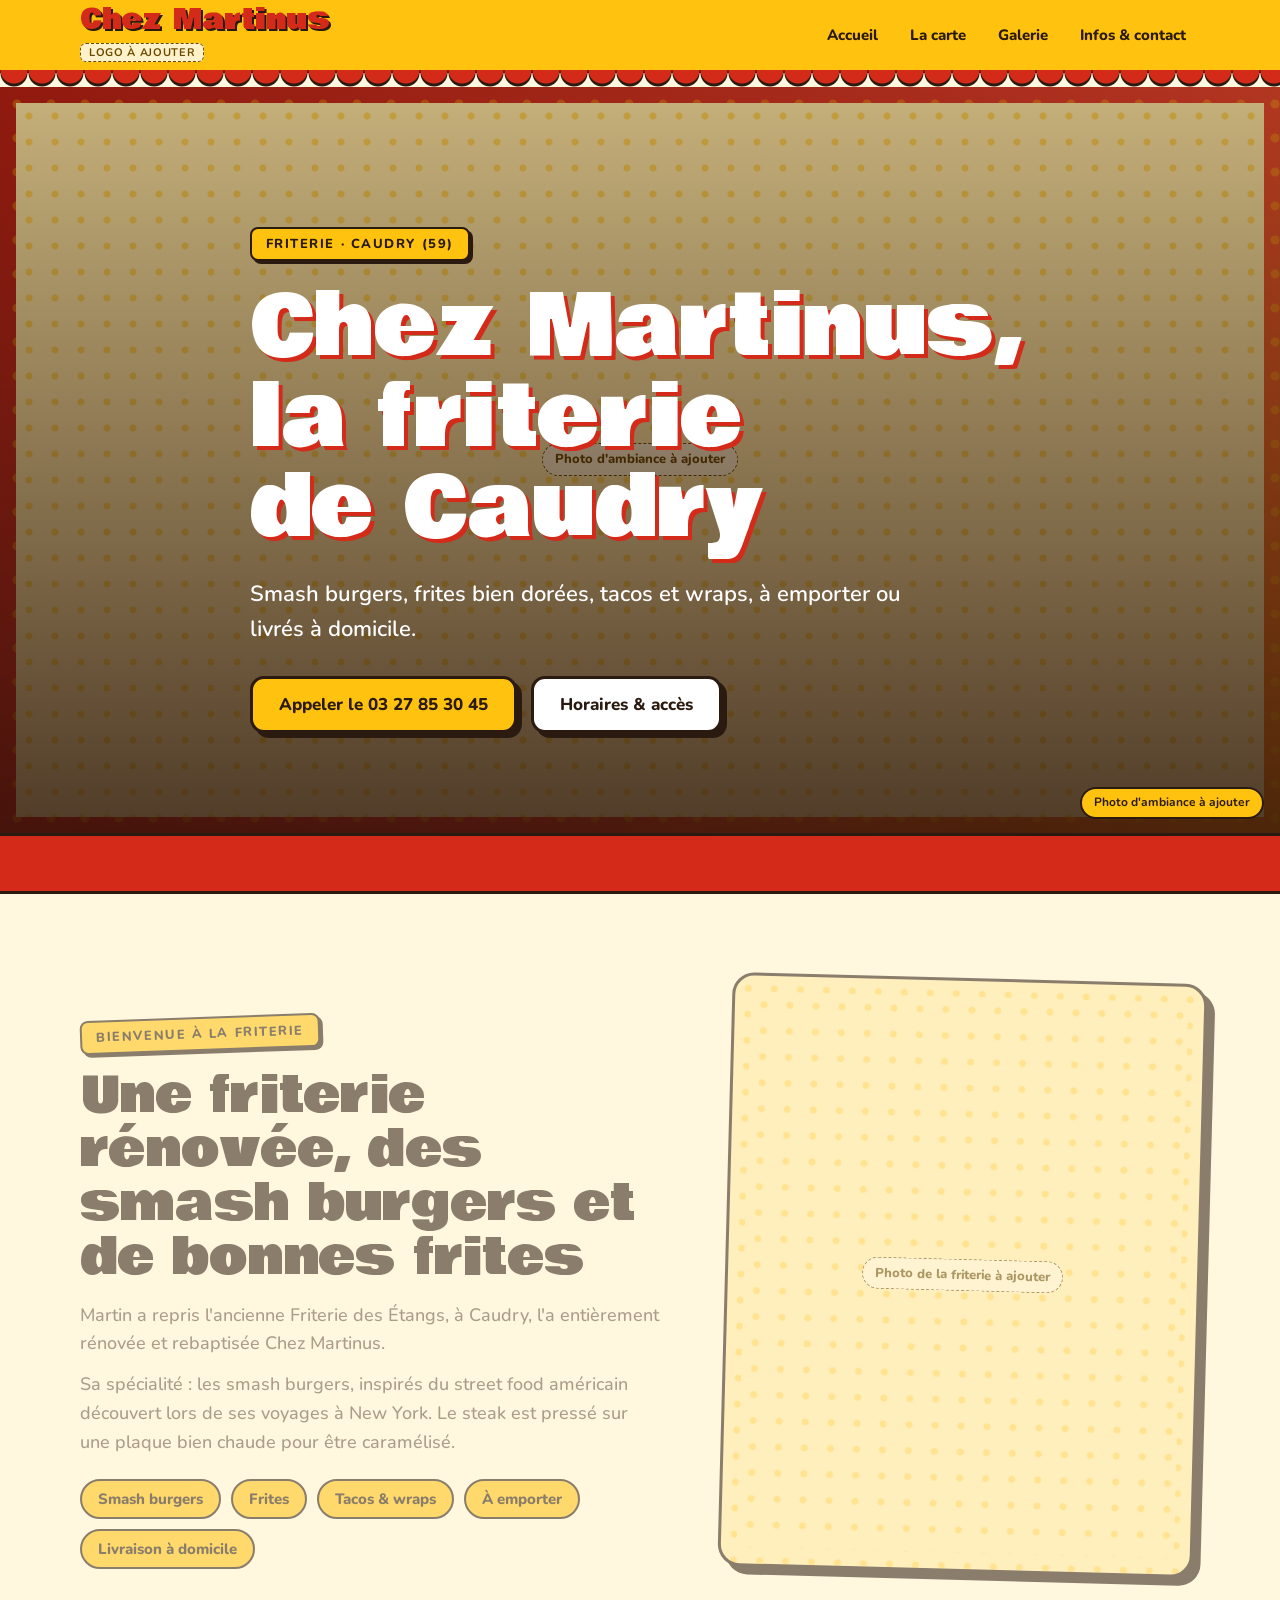
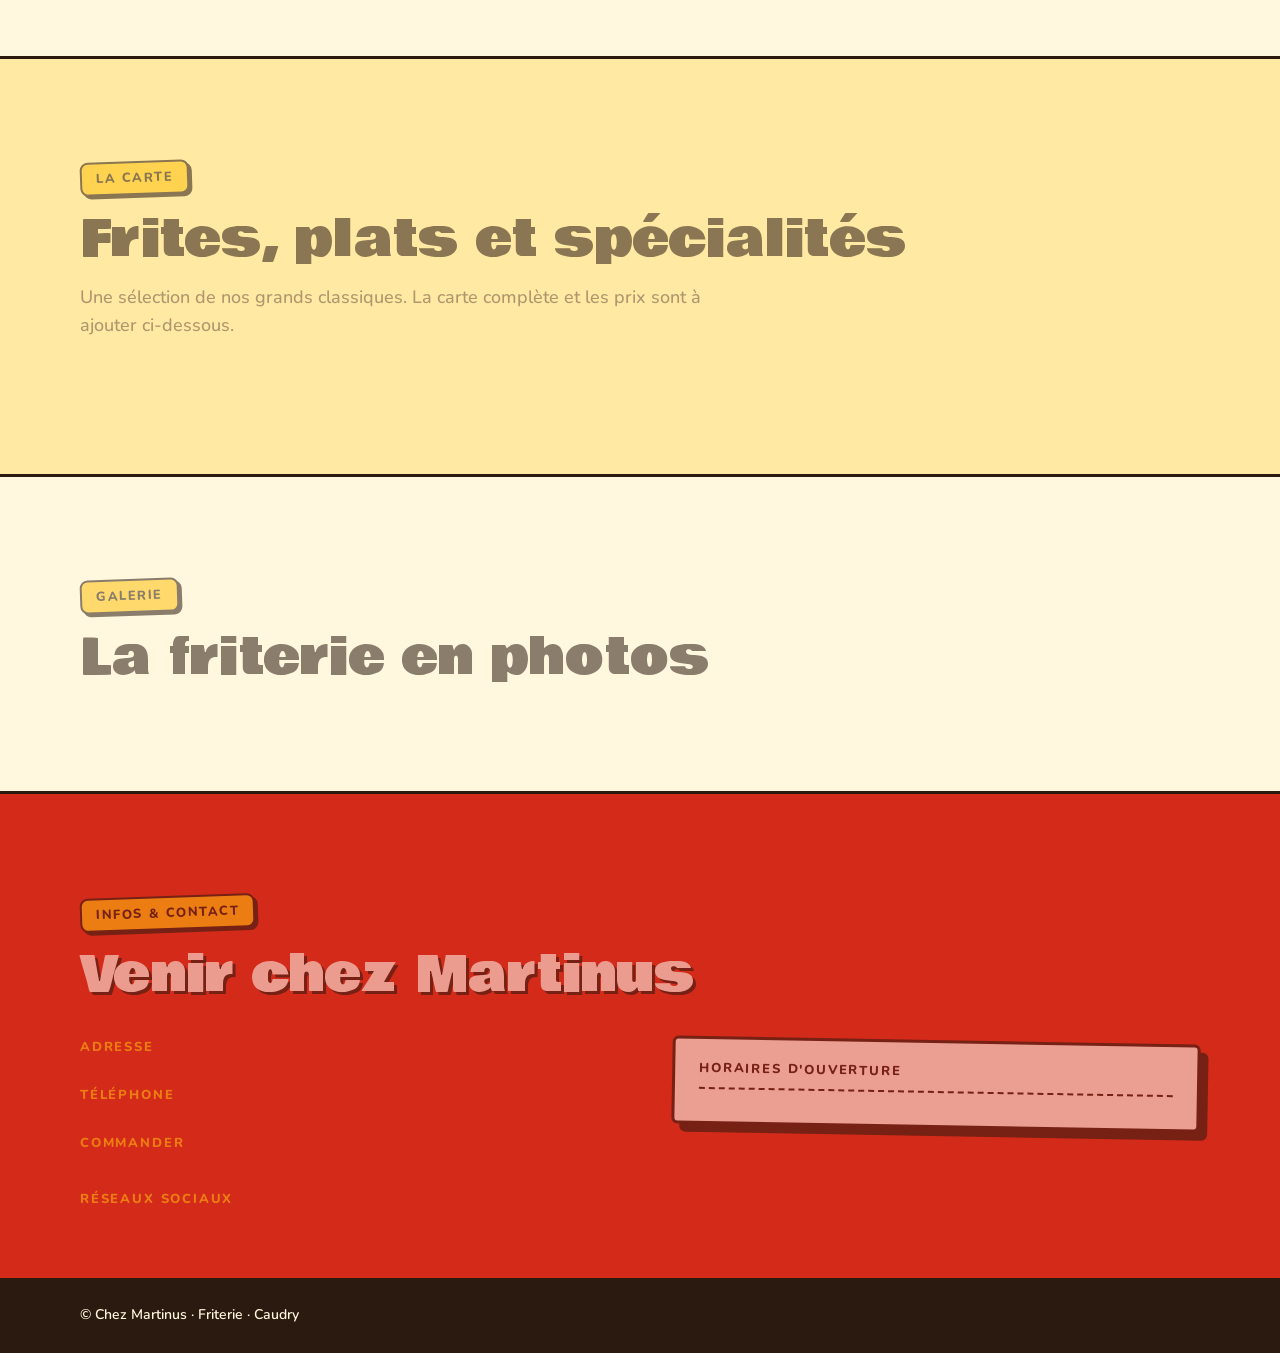
==== index.html @ f8d1c0dd "Première version du site Chez Martinus Co-Authored-By: Claude Sonnet 5.5 <noreply@anthropic.com> Cla" ====
<!doctype html>
<html lang="fr">
<head>
<meta charset="utf-8">
<meta name="viewport" content="width=device-width, initial-scale=1, viewport-fit=cover">
<meta name="description" content="Chez Martinus, friterie à Caudry : smash burgers, frites, tacos et wraps. Horaires, adresse et contact.">
<title>Chez Martinus Caudry</title>
<link rel="stylesheet" href="https://fonts.googleapis.com/css2?family=Nunito:wght@500;600;700;800&family=Bowlby+One&display=swap">
<style>
/* Mise en page : bandeau jaune avec auvent rayé, accueil en grand format, bandes colorées alternées, style enseigne de friterie. */
:root {
  --bg: #fff7de;
  --bg-2: #ffe9a3;
  --card: #ffffff;
  --fg: #2b1a10;
  --muted: #6a5543;
  --line: #2b1a10;
  --brand: #d42a1a;      /* rouge : à remplacer par la couleur du logo */
  --brand-fg: #fffaf0;
  --accent: #ffc20e;     /* jaune : à remplacer par la couleur du logo */
  --accent-fg: #2b1a10;
  --todo-bg: #fff1c9;
  --todo-fg: #6a4a00;
  --hard: 5px 5px 0 var(--fg);
  --hard-lg: 8px 8px 0 var(--fg);
  --display: "Bowlby One", "Arial Black", Impact, sans-serif;
  --body: "Nunito", system-ui, -apple-system, "Segoe UI", sans-serif;
}
@media (prefers-color-scheme: dark) {
  :root:not([data-theme="light"]) {
    --bg: #1f1410; --bg-2: #2e1e15; --card: #2c1d15; --fg: #fff3d6; --muted: #cdb79a; --line: #fff3d6;
    --brand: #ff5a45; --brand-fg: #2a0d08; --accent: #ffc20e; --accent-fg: #2b1a10;
    --todo-bg: #4a3a0f; --todo-fg: #ffe4a3; --hard: 5px 5px 0 #000; --hard-lg: 8px 8px 0 #000;
    color-scheme: dark;
  }
}
:root[data-theme="dark"] {
  --bg: #1f1410; --bg-2: #2e1e15; --card: #2c1d15; --fg: #fff3d6; --muted: #cdb79a; --line: #fff3d6;
  --brand: #ff5a45; --brand-fg: #2a0d08; --accent: #ffc20e; --accent-fg: #2b1a10;
  --todo-bg: #4a3a0f; --todo-fg: #ffe4a3; --hard: 5px 5px 0 #000; --hard-lg: 8px 8px 0 #000;
  color-scheme: dark;
}

* { box-sizing: border-box; }
html { scroll-behavior: smooth; scroll-padding-top: 96px; }
body {
  margin: 0; background: var(--bg); color: var(--fg);
  font: 500 17px/1.6 var(--body);
  padding-left: max(16px, env(safe-area-inset-left, 0px));
  padding-right: max(16px, env(safe-area-inset-right, 0px));
  -webkit-font-smoothing: antialiased;
}
body::before { content: ""; position: fixed; inset: 0 0 auto; height: env(safe-area-inset-top, 0px); z-index: 60; background: var(--accent); }
img { max-width: 100%; display: block; }
a { color: inherit; }
h1, h2, h3 { font-family: var(--display); font-weight: 400; line-height: 1.08; margin: 0; text-wrap: balance; letter-spacing: .005em; }
p { margin: 0; }
:focus-visible { outline: 3px solid var(--brand); outline-offset: 3px; border-radius: 6px; }

.wrap { width: min(1120px, 100%); margin-inline: auto; }
.band { margin-inline: calc(50% - 50vw); padding-inline: max(16px, calc(50vw - 560px)); }
section { padding-block: 84px; }
.eyebrow { display: inline-block; font: 800 13px var(--body); letter-spacing: .12em; text-transform: uppercase; background: var(--accent); color: var(--accent-fg); padding: 6px 14px; border: 2.5px solid var(--line); border-radius: 8px; transform: rotate(-2deg); margin-bottom: 18px; box-shadow: 3px 3px 0 var(--line); }
h2 { font-size: clamp(30px, 5vw, 50px); }
.lead { color: var(--muted); max-width: 60ch; margin-top: 16px; font-size: 18px; }

/* À compléter : repère jaune visible partout où une info manque */
.todo { background: var(--todo-bg); color: var(--todo-fg); border-radius: 6px; padding: 1px 8px; font-weight: 700; font-size: .92em; border: 1.5px dashed currentColor; }

/* En-tête : bandeau jaune + auvent rayé */
header.top {
  position: sticky; top: env(safe-area-inset-top, 0px); z-index: 50;
  margin-inline: calc(50% - 50vw); padding-inline: max(16px, calc(50vw - 560px));
  background: var(--accent); color: var(--accent-fg);
  border-bottom: 3px solid var(--line);
}
header.top::after {
  content: ""; position: absolute; left: 0; right: 0; top: 100%; height: 14px; pointer-events: none;
  background:
    radial-gradient(circle at 14px 0, var(--brand) 13px, transparent 14px) 0 0 / 28px 14px repeat-x;
  filter: drop-shadow(0 3px 0 var(--line));
}
.bar { display: flex; align-items: center; justify-content: space-between; gap: 16px; height: 70px; }
.brand { display: flex; align-items: center; gap: 12px; text-decoration: none; min-width: 0; }
.brand img { height: 48px; width: auto; }
.brand .word { font-family: var(--display); font-size: 28px; color: var(--brand); text-shadow: 2px 2px 0 var(--line); line-height: 1; }
.brand .tag { font-size: 11px; font-weight: 700; letter-spacing: .06em; text-transform: uppercase; }
nav.main { display: flex; align-items: center; gap: 4px; }
nav.main a { text-decoration: none; padding: 8px 14px; border-radius: 10px; font-weight: 800; font-size: 15px; transition: background .2s, color .2s, transform .2s; }
nav.main a:hover { background: var(--line); color: var(--accent); transform: translateY(-1px); }
.burger { display: none; background: var(--card); border: 2.5px solid var(--line); border-radius: 12px; width: 46px; height: 46px; color: var(--fg); cursor: pointer; font-size: 20px; box-shadow: 3px 3px 0 var(--line); }
@media (max-width: 820px) {
  .burger { display: block; }
  nav.main { position: absolute; left: 0; right: 0; top: 70px; flex-direction: column; align-items: stretch; background: var(--accent); border-bottom: 3px solid var(--line); padding: 10px max(16px, env(safe-area-inset-left, 0px)) 16px; display: none; }
  nav.main.open { display: flex; }
  nav.main a { padding: 14px; font-size: 18px; }
}

/* Boutons */
.btn { display: inline-flex; align-items: center; justify-content: center; gap: 8px; border-radius: 14px; padding: 14px 26px; font: 800 17px var(--body); text-decoration: none; border: 3px solid var(--line); cursor: pointer; transition: transform .15s ease, box-shadow .15s ease, background .2s; box-shadow: var(--hard); }
.btn:hover { transform: translate(-2px, -2px); box-shadow: 7px 7px 0 var(--line); }
.btn:active { transform: translate(3px, 3px); box-shadow: 1px 1px 0 var(--line); }
.btn-solid { background: var(--brand); color: var(--brand-fg); }
.btn-line { background: var(--card); color: var(--fg); }
.btn[aria-disabled="true"] { opacity: .85; }

/* Accueil */
.hero { position: relative; padding: 0; color: #fff; overflow: hidden; border-bottom: 3px solid var(--line); margin-top: 14px; }
.hero .photo { position: absolute; inset: 0; }
.hero .photo img { width: 100%; height: 100%; object-fit: cover; }
.hero::after { content: ""; position: absolute; inset: 0; background: linear-gradient(180deg, rgba(30,10,5,.25), rgba(30,10,5,.78)); }
.hero .inner { position: relative; z-index: 2; padding-block: clamp(72px, 12vw, 140px) clamp(60px, 8vw, 100px); display: grid; gap: 22px; max-width: 780px; }
.hero h1 { font-size: clamp(42px, 8vw, 84px); text-shadow: 4px 4px 0 var(--brand); }
.hero p.sub { font-size: clamp(18px, 2.2vw, 22px); max-width: 52ch; color: #fff; font-weight: 600; }
.hero .cta { display: flex; flex-wrap: wrap; gap: 14px; margin-top: 6px; }
.hero .btn-solid { background: var(--accent); color: var(--accent-fg); }
.hero .btn-line { background: #fff; color: #2b1a10; }
.hero .eyebrow { margin-bottom: 0; justify-self: start; }
.hero .slot-note { position: absolute; z-index: 3; right: 16px; bottom: 14px; font-size: 12px; font-weight: 700; background: var(--accent); color: var(--accent-fg); border: 2px solid #2b1a10; padding: 4px 12px; border-radius: 999px; }
.ph { background:
  radial-gradient(circle, color-mix(in srgb, var(--accent) 55%, transparent) 3px, transparent 4px) 0 0 / 26px 26px,
  var(--bg-2);
  display: grid; place-items: center; text-align: center; color: var(--muted); font-size: 14px; padding: 16px; }
.hero .photo.ph { background:
  radial-gradient(circle, rgba(255,194,14,.35) 4px, transparent 5px) 0 0 / 34px 34px,
  linear-gradient(135deg, #b81f12, #e2402a 60%, #f08a1a); color: rgba(255,255,255,.8); }
.ph span { background: var(--todo-bg); color: var(--todo-fg); padding: 5px 12px; border-radius: 999px; font-weight: 800; font-size: 13px; border: 1.5px dashed currentColor; }

/* Bandeau défilant */
.ticker { margin-inline: calc(50% - 50vw); background: var(--brand); color: var(--brand-fg); border-bottom: 3px solid var(--line); overflow: hidden; white-space: nowrap; padding: 12px 0; font: 400 20px var(--display); letter-spacing: .04em; }
.ticker div { display: inline-block; padding-left: 100%; animation: roule 28s linear infinite; }
.ticker span { margin-inline: 22px; }
.ticker span::after { content: "✦"; margin-left: 44px; color: var(--accent); }
@keyframes roule { to { transform: translateX(-100%); } }

/* Présentation */
.about { display: grid; grid-template-columns: 1.1fr .9fr; gap: clamp(28px, 5vw, 64px); align-items: center; }
.about .pic { aspect-ratio: 4 / 5; border-radius: 22px; overflow: hidden; border: 3px solid var(--line); box-shadow: var(--hard-lg); max-width: 100%; transform: rotate(1.5deg); }
.about .pic img { width: 100%; height: 100%; object-fit: cover; }
.facts { display: flex; flex-wrap: wrap; gap: 10px; margin-top: 22px; }
.fact { border: 2.5px solid var(--line); border-radius: 999px; padding: 6px 16px; font-size: 15px; font-weight: 800; background: var(--accent); color: var(--accent-fg); }
@media (max-width: 820px) { .about { grid-template-columns: 1fr; } .about .pic { aspect-ratio: 4 / 3; order: -1; transform: none; } }

/* La carte */
.carte-band { background: var(--bg-2); border-block: 3px solid var(--line); }
.cards { display: grid; grid-template-columns: repeat(auto-fit, minmax(250px, 1fr)); gap: 28px; margin-top: 40px; }
.dish { background: var(--card); border-radius: 20px; overflow: hidden; border: 3px solid var(--line); box-shadow: var(--hard); transition: transform .2s ease, box-shadow .2s ease; display: flex; flex-direction: column; position: relative; }
.dish:hover { transform: translate(-3px, -3px) rotate(-.6deg); box-shadow: var(--hard-lg); }
.dish .img { aspect-ratio: 4 / 3; overflow: hidden; border-bottom: 3px solid var(--line); }
.dish .img img { width: 100%; height: 100%; object-fit: cover; transition: transform .6s ease; }
.dish:hover .img img { transform: scale(1.07); }
.dish .txt { padding: 20px 22px 24px; display: grid; gap: 8px; }
.dish h3 { font-size: 22px; }
.dish p { color: var(--muted); font-size: 16px; }
.dish .price { position: absolute; top: 12px; right: 12px; background: var(--brand); color: var(--brand-fg); border: 3px solid var(--line); border-radius: 999px; padding: 6px 14px; font: 400 18px var(--display); transform: rotate(6deg); box-shadow: 3px 3px 0 var(--line); }
.note { margin-top: 28px; color: var(--muted); font-size: 15px; font-weight: 600; }

/* Galerie */
.gallery { display: grid; grid-template-columns: repeat(4, 1fr); grid-auto-rows: 180px; gap: 16px; margin-top: 40px; }
.gallery figure { margin: 0; border-radius: 18px; overflow: hidden; position: relative; background: var(--bg-2); border: 3px solid var(--line); box-shadow: 4px 4px 0 var(--line); transition: transform .2s ease; }
.gallery figure:hover { transform: rotate(-1.2deg) scale(1.02); }
.gallery figure:nth-child(1) { grid-column: span 2; grid-row: span 2; }
.gallery figure:nth-child(4) { grid-row: span 2; }
.gallery figure:nth-child(5) { grid-column: span 2; }
.gallery img { width: 100%; height: 100%; object-fit: cover; }
@media (max-width: 820px) { .gallery { grid-template-columns: repeat(2, 1fr); grid-auto-rows: 150px; } .gallery figure:nth-child(n) { grid-column: auto; grid-row: auto; } .gallery figure:nth-child(1) { grid-column: span 2; } }

/* Infos & contact */
.info-band { background: var(--brand); color: var(--brand-fg); border-top: 3px solid var(--line); }
.info-band h2 { text-shadow: 3px 3px 0 var(--line); }
.info { display: grid; grid-template-columns: 1fr 1fr; gap: clamp(28px, 5vw, 64px); margin-top: 38px; }
.block { display: grid; gap: 6px; align-content: start; }
.block + .block { margin-top: 28px; }
.block h3 { font-family: var(--body); font-size: 13px; letter-spacing: .14em; text-transform: uppercase; font-weight: 800; color: var(--accent); }
.block .v { font-size: 22px; font-weight: 700; overflow-wrap: anywhere; }
.ticket { background: #fffdf5; color: #2b1a10; border: 3px solid var(--line); border-radius: 6px; padding: 22px 24px; box-shadow: var(--hard-lg); transform: rotate(1deg); }
.ticket h3 { color: #2b1a10; border-bottom: 2.5px dashed #2b1a10; padding-bottom: 12px; margin-bottom: 4px; }
.hours { display: grid; gap: 0; margin: 0; }
.hours div { display: flex; justify-content: space-between; gap: 16px; padding: 10px 0; border-bottom: 1.5px dashed rgba(43,26,16,.4); }
.hours div:last-child { border-bottom: 0; }
.hours dt { font-weight: 800; }
.hours dd { margin: 0; text-align: right; font-weight: 700; }
.info-band .btn-solid { background: var(--accent); color: var(--accent-fg); }
.info-band .btn-line { background: #fff; color: #2b1a10; }
.actions { display: flex; flex-wrap: wrap; gap: 14px; margin-top: 8px; align-items: center; }
.social { display: flex; flex-wrap: wrap; gap: 10px; }
.social a { background: #fff; color: #2b1a10; border: 3px solid var(--line); border-radius: 999px; padding: 8px 18px; text-decoration: none; font-weight: 800; box-shadow: 3px 3px 0 var(--line); transition: transform .15s; }
.social a:hover { transform: translate(-2px, -2px); }
@media (max-width: 820px) { .info { grid-template-columns: 1fr; } .ticket { transform: none; } }

footer { margin-inline: calc(50% - 50vw); padding: 26px max(16px, calc(50vw - 560px)); background: var(--fg); color: var(--bg); font-size: 14px; font-weight: 600; display: flex; flex-wrap: wrap; gap: 8px 24px; justify-content: space-between; }

/* Barre d'appel sur téléphone */
.callbar { display: none; }
@media (max-width: 820px) {
  .callbar { display: flex; gap: 10px; position: fixed; left: 0; right: 0; bottom: 0; z-index: 55; padding: 10px max(16px, env(safe-area-inset-left, 0px)) calc(10px + env(safe-area-inset-bottom, 0px)); background: var(--accent); border-top: 3px solid var(--line); }
  .callbar .btn { flex: 1; padding: 12px 10px; box-shadow: 3px 3px 0 var(--line); }
  footer { padding-bottom: 96px; }
}

/* Animations légères */
@keyframes rise { from { opacity: 0; transform: translateY(22px); } to { opacity: 1; transform: none; } }
.hero .inner > * { animation: rise .8s cubic-bezier(.2,.7,.2,1) both; }
.hero .inner > *:nth-child(2) { animation-delay: .1s; }
.hero .inner > *:nth-child(3) { animation-delay: .2s; }
.hero .inner > *:nth-child(4) { animation-delay: .3s; }
.rv { transform: translateY(18px); opacity: .55; transition: transform .7s cubic-bezier(.2,.7,.2,1), opacity .7s ease; }
.rv.in { transform: none; opacity: 1; }
@media (prefers-reduced-motion: reduce) {
  html { scroll-behavior: auto; }
  .hero .inner > * { animation: none; }
  .ticker div { animation: none; padding-left: 0; }
  .rv { transform: none; opacity: 1; transition: none; }
  .btn, .dish, .dish .img img, .gallery figure { transition: none; }
}
</style>

</head>
<body>
<header class="top">
  <div class="bar">
    <a class="brand" href="#accueil" id="brand" aria-label="Chez Martinus, accueil"></a>
    <button class="burger" id="burger" aria-label="Ouvrir le menu" aria-expanded="false">☰</button>
    <nav class="main" id="menu" aria-label="Navigation principale">
      <a href="#accueil">Accueil</a>
      <a href="#carte">La carte</a>
      <a href="#galerie">Galerie</a>
      <a href="#infos">Infos &amp; contact</a>
    </nav>
  </div>
</header>

<main>
  <section class="hero band" id="accueil">
    <div class="photo" id="heroPhoto"></div>
    <div class="wrap inner">
      <p class="eyebrow">Friterie · Caudry (59)</p>
      <h1 id="heroTitre"></h1>
      <p class="sub" id="heroSous"></p>
      <div class="cta" id="heroCta"></div>
    </div>
    <span class="slot-note" id="heroNote" hidden>Photo d'ambiance à ajouter</span>
  </section>

  <div class="ticker" aria-hidden="true"><div><span>Chez Martinus</span><span>Friterie</span><span>Caudry</span><span>Chez Martinus</span><span>Friterie</span><span>Caudry</span></div></div>

  <section id="presentation">
    <div class="wrap about">
      <div class="rv">
        <p class="eyebrow">Bienvenue à la friterie</p>
        <h2 id="presTitre"></h2>
        <div class="lead" id="presTexte"></div>
        <div class="facts" id="presFaits"></div>
      </div>
      <div class="pic rv" id="presPhoto"></div>
    </div>
  </section>

  <section class="carte-band band" id="carte">
    <div class="wrap">
      <div class="rv">
        <p class="eyebrow">La carte</p>
        <h2>Frites, plats et spécialités</h2>
        <p class="lead" id="carteIntro"></p>
      </div>
      <div class="cards" id="cartePlats"></div>
      <p class="note" id="carteNote"></p>
    </div>
  </section>

  <section id="galerie">
    <div class="wrap">
      <div class="rv">
        <p class="eyebrow">Galerie</p>
        <h2>La friterie en photos</h2>
      </div>
      <div class="gallery rv" id="galerieGrille"></div>
    </div>
  </section>

  <section class="info-band band" id="infos">
    <div class="wrap">
      <div class="rv">
        <p class="eyebrow">Infos &amp; contact</p>
        <h2>Venir chez Martinus</h2>
      </div>
      <div class="info">
        <div class="rv">
          <div class="block"><h3>Adresse</h3><div class="v" id="infoAdresse"></div></div>
          <div class="block"><h3>Téléphone</h3><div class="v" id="infoTel"></div></div>
          <div class="block"><h3>Commander</h3><div class="actions" id="infoActions"></div></div>
          <div class="block" id="blocReseaux" hidden><h3>Réseaux sociaux</h3><div class="social" id="infoReseaux"></div></div>
        </div>
        <div class="rv">
          <div class="block ticket"><h3>Horaires d'ouverture</h3><dl class="hours" id="infoHoraires"></dl></div>
        </div>
      </div>
    </div>
  </section>
</main>

<footer>
  <span>© <span id="annee"></span> Chez Martinus · Friterie · Caudry</span>
  <span id="pied"></span>
</footer>

<div class="callbar" id="callbar"></div>

<script>
/* =====================================================================
   À MODIFIER : toutes les informations du site sont ici.
   Chaque champ laissé vide affiche un repère jaune « à compléter ».
   ===================================================================== */
const CONFIG = {
  nom: "Chez Martinus",
  ville: "Caudry (59)",  // friterie

  // Logo : chemin d'une image (ex. "images/logo.png"). Vide = nom écrit en texte, à remplacer.
  logo: "",

  // Photo d'ambiance du haut de page (ex. "images/ambiance.jpg"). Vide = emplacement.
  photoAccueil: "",

  accroche: "Chez Martinus, la friterie de Caudry",
  sousAccroche: "Smash burgers, frites bien dorées, tacos et wraps, à emporter ou livrés à domicile.",

  presentation: {
    titre: "Une friterie rénovée, des smash burgers et de bonnes frites",
    texte: "Martin a repris l'ancienne Friterie des Étangs, à Caudry, l'a entièrement rénovée et rebaptisée Chez Martinus.\nSa spécialité : les smash burgers, inspirés du street food américain découvert lors de ses voyages à New York. Le steak est pressé sur une plaque bien chaude pour être caramélisé.",
    photo: "",     // ex. "images/friterie.jpg"
    points: ["Smash burgers", "Frites", "Tacos & wraps", "À emporter", "Livraison à domicile"]
  },

  carte: {
    intro: "Une sélection de nos grands classiques. La carte complète et les prix sont à ajouter ci-dessous.",
    note: "",      // ex. précision sur les allergènes ou les suggestions du jour
    plats: [
      // Descriptions sans prix : à compléter avec la carte et les tarifs réels, et des photos des plats.
      { nom: "Smash burgers", description: "Notre spécialité : le steak pressé sur plaque très chaude pour une belle croûte caramélisée.", prix: "", photo: "" },
      { nom: "Burgers", description: "Les burgers de la maison. Composition et tarifs à compléter.", prix: "", photo: "" },
      { nom: "Frites", description: "Des frites bien dorées et bien servies.", prix: "", photo: "" },
      { nom: "Tacos, wraps et salades", description: "À emporter ou en livraison à domicile. Composition et tarifs à compléter.", prix: "", photo: "" }
    ]
  },

  galerie: [
    // { src: "images/galerie1.jpg", alt: "Description de la photo" }
  ],

  adresse: "135 rue de la République, 59540 Caudry",
  telephone: "03 27 85 30 45",
  // Horaires relevés sur la fiche de la ville de Caudry : à confirmer par vos soins.
  horaires: [
    { jour: "Lundi", heures: "11h30–14h · 18h30–21h30" },
    { jour: "Mardi", heures: "11h30–14h · 18h30–21h30" },
    { jour: "Mercredi", heures: "11h30–14h · 18h30–21h30" },
    { jour: "Jeudi", heures: "11h30–14h · 18h30–21h30" },
    { jour: "Vendredi", heures: "11h30–14h · 18h30–22h30" },
    { jour: "Samedi", heures: "11h30–14h · 18h30–22h30" },
    { jour: "Dimanche", heures: "18h30–21h30" }
  ],
  reservation: "",   // lien pour commander en ligne (https://…), si vous en avez un. Vide = bouton « Appeler ».
  reseaux: [
    { nom: "Facebook", url: "https://www.facebook.com/Chez-Martinus" },
    { nom: "Instagram", url: "https://www.instagram.com/chez_martinus_friterie/" }
  ]
};
/* ================== Fin de la zone à modifier ================== */

const $ = (id) => document.getElementById(id);
const esc = (s) => String(s).replace(/[&<>"']/g, (c) => ({ "&": "&amp;", "<": "&lt;", ">": "&gt;", '"': "&quot;", "'": "&#39;" }[c]));
const todo = (t) => `<span class="todo">${esc(t)}</span>`;
const telHref = (t) => "tel:" + t.replace(/[^\d+]/g, "");
const safeUrl = (u) => /^https?:\/\//i.test(u) ? u : "";

// Image avec repli : si le fichier est vide ou introuvable, un emplacement clairement marqué s'affiche.
function photo(src, alt, label) {
  const slot = `<div class="ph" style="height:100%;width:100%"><span>${esc(label)}</span></div>`;
  if (!src) return slot;
  const wrap = document.createElement("div");
  wrap.style.cssText = "height:100%;width:100%";
  const img = new Image();
  img.alt = alt || ""; img.loading = "lazy"; img.decoding = "async";
  img.onerror = () => { wrap.innerHTML = slot; };
  img.src = src;
  wrap.appendChild(img);
  return wrap;
}
function put(el, content) { el.innerHTML = ""; typeof content === "string" ? el.insertAdjacentHTML("beforeend", content) : el.appendChild(content); }

// En-tête : logo ou nom provisoire
(function () {
  const b = $("brand");
  if (CONFIG.logo) {
    const img = new Image(); img.alt = "Logo " + CONFIG.nom; img.src = CONFIG.logo;
    img.onerror = () => { b.innerHTML = `<span><span class="word">${esc(CONFIG.nom)}</span><br><span class="todo tag">Logo à ajouter</span></span>`; };
    b.appendChild(img);
  } else {
    b.innerHTML = `<span><span class="word">${esc(CONFIG.nom)}</span><br><span class="todo tag">Logo à ajouter</span></span>`;
  }
})();

// Accueil
$("heroTitre").textContent = CONFIG.accroche;
$("heroSous").innerHTML = CONFIG.sousAccroche ? esc(CONFIG.sousAccroche) : todo("Phrase d'accueil à écrire");
put($("heroPhoto"), photo(CONFIG.photoAccueil, "Chez Martinus, friterie à Caudry", "Photo d'ambiance à ajouter"));
$("heroPhoto").classList.toggle("ph", !CONFIG.photoAccueil);
$("heroNote").hidden = !!CONFIG.photoAccueil;
(function () {
  const cta = $("heroCta"), call = $("callbar"), tel = CONFIG.telephone, res = safeUrl(CONFIG.reservation);
  const appeler = tel
    ? `<a class="btn btn-solid" href="${telHref(tel)}">Appeler le ${esc(tel)}</a>`
    : `<a class="btn btn-solid" href="#infos" aria-disabled="true" title="Téléphone à compléter">Appeler pour commander</a>`;
  const second = res
    ? `<a class="btn btn-line" href="${esc(res)}" target="_blank" rel="noopener">Commander en ligne</a>`
    : `<a class="btn btn-line" href="#infos">Horaires &amp; accès</a>`;
  cta.innerHTML = appeler + second;
  call.innerHTML = appeler.replace(/Appeler le .*?</, "Appeler<") + second;
  call.querySelectorAll(".btn").forEach((b) => { b.style.boxShadow = "none"; });
})();

// Présentation
const P = CONFIG.presentation;
$("presTitre").innerHTML = P.titre ? esc(P.titre) : "Une friterie à découvrir à Caudry";
$("presTexte").innerHTML = P.texte ? P.texte.split(/\n+/).map((t) => `<p style="margin-top:12px">${esc(t)}</p>`).join("") : `<p>${todo("Présentation de la friterie à rédiger (2 à 4 phrases)")}</p>`;
$("presFaits").innerHTML = P.points.length ? P.points.map((t) => `<span class="fact">${esc(t)}</span>`).join("") : "";
put($("presPhoto"), photo(P.photo, "Friterie Martinus", "Photo de la friterie à ajouter"));
$("presPhoto").classList.toggle("ph", !P.photo);

// Carte
$("carteIntro").innerHTML = CONFIG.carte.intro ? esc(CONFIG.carte.intro) : todo("Introduction de la carte à écrire");
const plats = CONFIG.carte.plats.length ? CONFIG.carte.plats : [1, 2, 3].map((n) => ({ _vide: n }));
$("cartePlats").innerHTML = "";
plats.forEach((p) => {
  const art = document.createElement("article");
  art.className = "dish rv";
  const img = document.createElement("div"); img.className = "img";
  img.appendChild(photo(p.photo, p.nom, "Photo du plat à ajouter"));
  const txt = document.createElement("div"); txt.className = "txt";
  txt.innerHTML = p._vide
    ? `<h3>${todo("Nom du plat " + p._vide + " (ex. : cornet de frites)")}</h3><p>${todo("Description à compléter")}</p>`
    : `<h3>${esc(p.nom || "")}</h3>${p.description ? `<p>${esc(p.description)}</p>` : ""}${p.prix ? `<p class="price">${esc(p.prix)}</p>` : ""}`;
  art.append(img, txt);
  $("cartePlats").appendChild(art);
});
$("carteNote").innerHTML = CONFIG.carte.note ? esc(CONFIG.carte.note) : "";

// Galerie
(function () {
  const g = $("galerieGrille"); g.innerHTML = "";
  const items = CONFIG.galerie.length ? CONFIG.galerie : Array.from({ length: 6 }, () => ({}));
  items.forEach((it) => {
    const f = document.createElement("figure");
    f.appendChild(photo(it.src, it.alt, "Photo à ajouter"));
    g.appendChild(f);
  });
})();

// Infos
$("infoAdresse").innerHTML = CONFIG.adresse ? esc(CONFIG.adresse).replace(/,\s*/g, "<br>") : todo("Adresse à compléter");
$("infoTel").innerHTML = CONFIG.telephone ? `<a href="${telHref(CONFIG.telephone)}" style="text-decoration:none">${esc(CONFIG.telephone)}</a>` : todo("Téléphone à compléter");
(function () {
  const q = encodeURIComponent(CONFIG.adresse ? `${CONFIG.nom} ${CONFIG.adresse}` : `${CONFIG.nom} Caudry`);
  const itineraire = `<a class="btn btn-line" href="https://www.google.com/maps/dir/?api=1&destination=${q}" target="_blank" rel="noopener">Itinéraire</a>`;
  const res = safeUrl(CONFIG.reservation);
  const tel = CONFIG.telephone;
  $("infoActions").innerHTML =
    (tel ? `<a class="btn btn-solid" href="${telHref(tel)}">Appeler</a>` : "") +
    (res ? `<a class="btn btn-line" href="${esc(res)}" target="_blank" rel="noopener">Commander en ligne</a>` : "") +
    itineraire;
})();
$("infoHoraires").innerHTML = CONFIG.horaires.length
  ? CONFIG.horaires.map((h) => `<div><dt>${esc(h.jour)}</dt><dd>${esc(h.heures)}</dd></div>`).join("")
  : ["Lundi", "Mardi", "Mercredi", "Jeudi", "Vendredi", "Samedi", "Dimanche"].map((j) => `<div><dt>${j}</dt><dd>${todo("à compléter")}</dd></div>`).join("");
(function () {
  const r = CONFIG.reseaux.filter((x) => safeUrl(x.url));
  $("blocReseaux").hidden = !r.length;
  $("infoReseaux").innerHTML = r.map((x) => `<a href="${esc(x.url)}" target="_blank" rel="noopener">${esc(x.nom)}</a>`).join("");
})();
$("annee").textContent = new Date().getFullYear();

// Menu mobile
const burger = $("burger"), menu = $("menu");
burger.addEventListener("click", () => { const o = menu.classList.toggle("open"); burger.setAttribute("aria-expanded", o); });
menu.addEventListener("click", (e) => { if (e.target.closest("a")) { menu.classList.remove("open"); burger.setAttribute("aria-expanded", "false"); } });

// Apparition douce au défilement (tout reste lisible même sans cet effet)
(function () {
  const els = document.querySelectorAll(".rv");
  if (!("IntersectionObserver" in window)) { els.forEach((e) => e.classList.add("in")); return; }
  const io = new IntersectionObserver((list) => list.forEach((en) => { if (en.isIntersecting) { en.target.classList.add("in"); io.unobserve(en.target); } }), { threshold: 0.12 });
  els.forEach((e) => io.observe(e));
  setTimeout(() => els.forEach((e) => e.classList.add("in")), 2500);
})();
</script>

</body>
</html>
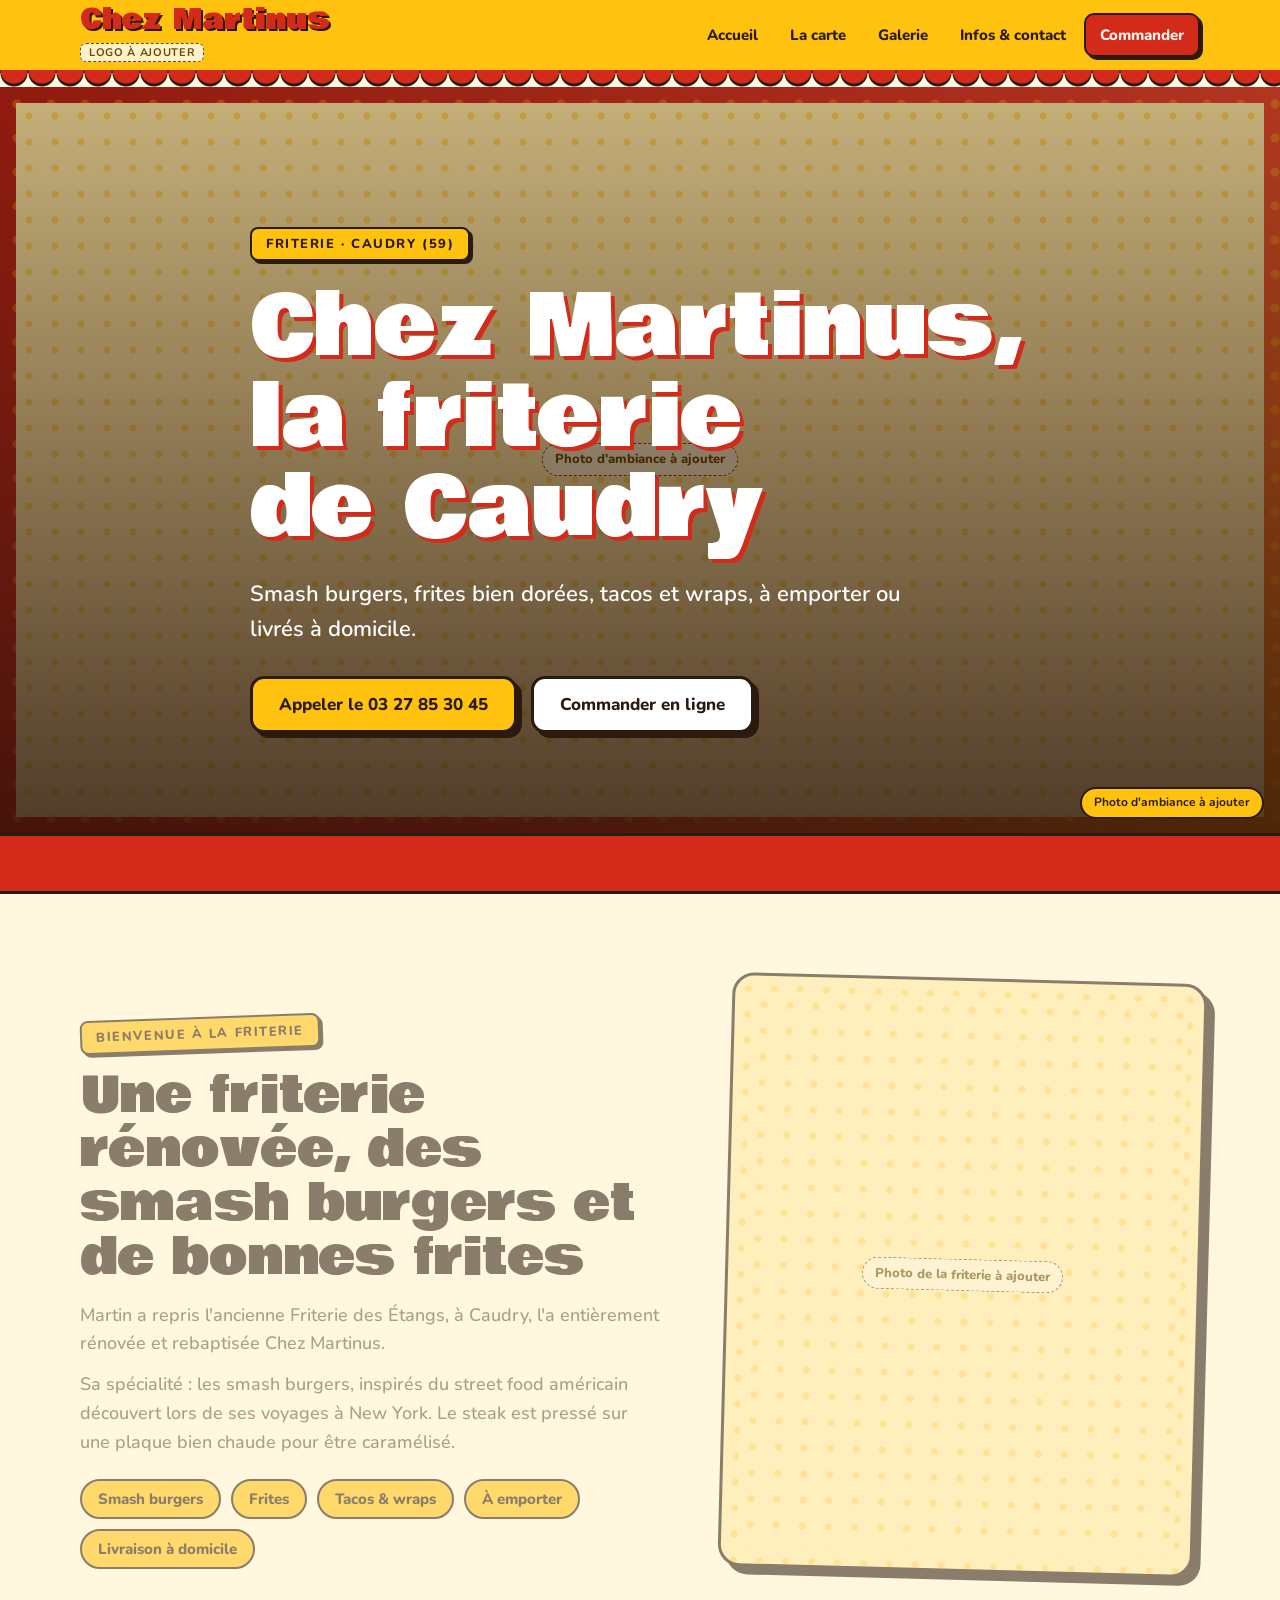
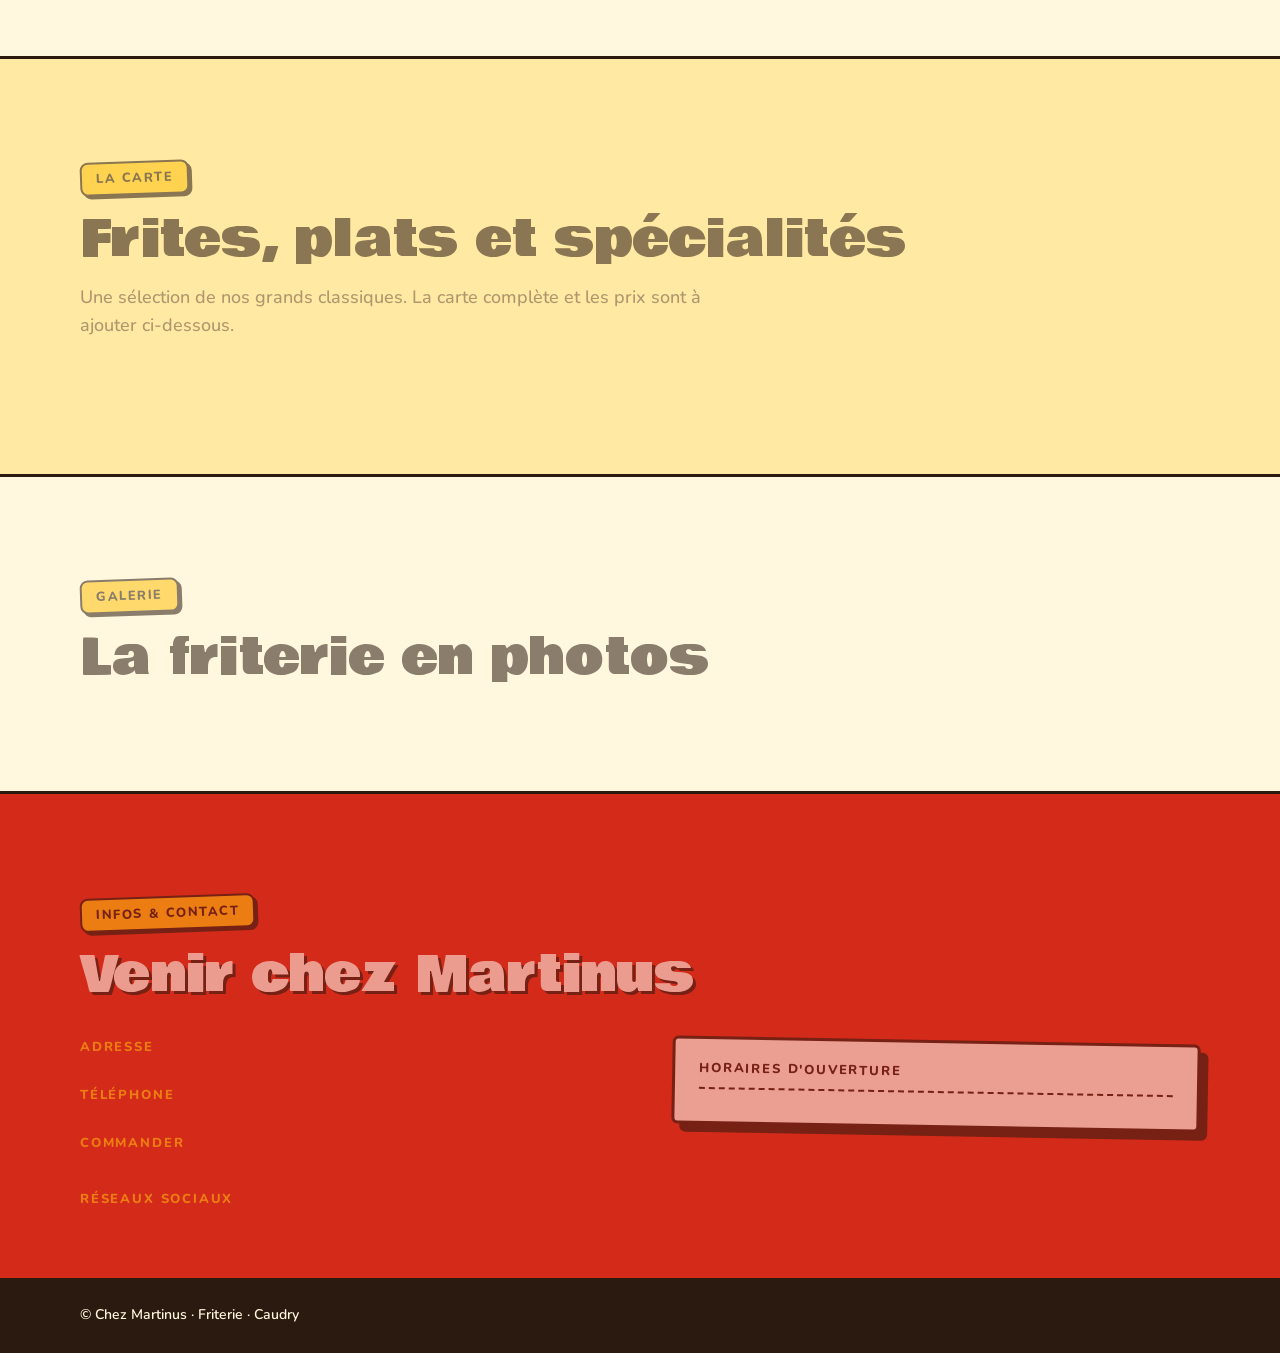
==== commit 8edb7cd9: "Maquette de la commande en ligne : carte, panier, créneaux et page des commandes Co-Authored-By: Cla" ====
--- a/index.html
+++ b/index.html
@@ -6,214 +6,7 @@
 <meta name="description" content="Chez Martinus, friterie à Caudry : smash burgers, frites, tacos et wraps. Horaires, adresse et contact.">
 <title>Chez Martinus Caudry</title>
 <link rel="stylesheet" href="https://fonts.googleapis.com/css2?family=Nunito:wght@500;600;700;800&family=Bowlby+One&display=swap">
-<style>
-/* Mise en page : bandeau jaune avec auvent rayé, accueil en grand format, bandes colorées alternées, style enseigne de friterie. */
-:root {
-  --bg: #fff7de;
-  --bg-2: #ffe9a3;
-  --card: #ffffff;
-  --fg: #2b1a10;
-  --muted: #6a5543;
-  --line: #2b1a10;
-  --brand: #d42a1a;      /* rouge : à remplacer par la couleur du logo */
-  --brand-fg: #fffaf0;
-  --accent: #ffc20e;     /* jaune : à remplacer par la couleur du logo */
-  --accent-fg: #2b1a10;
-  --todo-bg: #fff1c9;
-  --todo-fg: #6a4a00;
-  --hard: 5px 5px 0 var(--fg);
-  --hard-lg: 8px 8px 0 var(--fg);
-  --display: "Bowlby One", "Arial Black", Impact, sans-serif;
-  --body: "Nunito", system-ui, -apple-system, "Segoe UI", sans-serif;
-}
-@media (prefers-color-scheme: dark) {
-  :root:not([data-theme="light"]) {
-    --bg: #1f1410; --bg-2: #2e1e15; --card: #2c1d15; --fg: #fff3d6; --muted: #cdb79a; --line: #fff3d6;
-    --brand: #ff5a45; --brand-fg: #2a0d08; --accent: #ffc20e; --accent-fg: #2b1a10;
-    --todo-bg: #4a3a0f; --todo-fg: #ffe4a3; --hard: 5px 5px 0 #000; --hard-lg: 8px 8px 0 #000;
-    color-scheme: dark;
-  }
-}
-:root[data-theme="dark"] {
-  --bg: #1f1410; --bg-2: #2e1e15; --card: #2c1d15; --fg: #fff3d6; --muted: #cdb79a; --line: #fff3d6;
-  --brand: #ff5a45; --brand-fg: #2a0d08; --accent: #ffc20e; --accent-fg: #2b1a10;
-  --todo-bg: #4a3a0f; --todo-fg: #ffe4a3; --hard: 5px 5px 0 #000; --hard-lg: 8px 8px 0 #000;
-  color-scheme: dark;
-}
-
-* { box-sizing: border-box; }
-html { scroll-behavior: smooth; scroll-padding-top: 96px; }
-body {
-  margin: 0; background: var(--bg); color: var(--fg);
-  font: 500 17px/1.6 var(--body);
-  padding-left: max(16px, env(safe-area-inset-left, 0px));
-  padding-right: max(16px, env(safe-area-inset-right, 0px));
-  -webkit-font-smoothing: antialiased;
-}
-body::before { content: ""; position: fixed; inset: 0 0 auto; height: env(safe-area-inset-top, 0px); z-index: 60; background: var(--accent); }
-img { max-width: 100%; display: block; }
-a { color: inherit; }
-h1, h2, h3 { font-family: var(--display); font-weight: 400; line-height: 1.08; margin: 0; text-wrap: balance; letter-spacing: .005em; }
-p { margin: 0; }
-:focus-visible { outline: 3px solid var(--brand); outline-offset: 3px; border-radius: 6px; }
-
-.wrap { width: min(1120px, 100%); margin-inline: auto; }
-.band { margin-inline: calc(50% - 50vw); padding-inline: max(16px, calc(50vw - 560px)); }
-section { padding-block: 84px; }
-.eyebrow { display: inline-block; font: 800 13px var(--body); letter-spacing: .12em; text-transform: uppercase; background: var(--accent); color: var(--accent-fg); padding: 6px 14px; border: 2.5px solid var(--line); border-radius: 8px; transform: rotate(-2deg); margin-bottom: 18px; box-shadow: 3px 3px 0 var(--line); }
-h2 { font-size: clamp(30px, 5vw, 50px); }
-.lead { color: var(--muted); max-width: 60ch; margin-top: 16px; font-size: 18px; }
-
-/* À compléter : repère jaune visible partout où une info manque */
-.todo { background: var(--todo-bg); color: var(--todo-fg); border-radius: 6px; padding: 1px 8px; font-weight: 700; font-size: .92em; border: 1.5px dashed currentColor; }
-
-/* En-tête : bandeau jaune + auvent rayé */
-header.top {
-  position: sticky; top: env(safe-area-inset-top, 0px); z-index: 50;
-  margin-inline: calc(50% - 50vw); padding-inline: max(16px, calc(50vw - 560px));
-  background: var(--accent); color: var(--accent-fg);
-  border-bottom: 3px solid var(--line);
-}
-header.top::after {
-  content: ""; position: absolute; left: 0; right: 0; top: 100%; height: 14px; pointer-events: none;
-  background:
-    radial-gradient(circle at 14px 0, var(--brand) 13px, transparent 14px) 0 0 / 28px 14px repeat-x;
-  filter: drop-shadow(0 3px 0 var(--line));
-}
-.bar { display: flex; align-items: center; justify-content: space-between; gap: 16px; height: 70px; }
-.brand { display: flex; align-items: center; gap: 12px; text-decoration: none; min-width: 0; }
-.brand img { height: 48px; width: auto; }
-.brand .word { font-family: var(--display); font-size: 28px; color: var(--brand); text-shadow: 2px 2px 0 var(--line); line-height: 1; }
-.brand .tag { font-size: 11px; font-weight: 700; letter-spacing: .06em; text-transform: uppercase; }
-nav.main { display: flex; align-items: center; gap: 4px; }
-nav.main a { text-decoration: none; padding: 8px 14px; border-radius: 10px; font-weight: 800; font-size: 15px; transition: background .2s, color .2s, transform .2s; }
-nav.main a:hover { background: var(--line); color: var(--accent); transform: translateY(-1px); }
-.burger { display: none; background: var(--card); border: 2.5px solid var(--line); border-radius: 12px; width: 46px; height: 46px; color: var(--fg); cursor: pointer; font-size: 20px; box-shadow: 3px 3px 0 var(--line); }
-@media (max-width: 820px) {
-  .burger { display: block; }
-  nav.main { position: absolute; left: 0; right: 0; top: 70px; flex-direction: column; align-items: stretch; background: var(--accent); border-bottom: 3px solid var(--line); padding: 10px max(16px, env(safe-area-inset-left, 0px)) 16px; display: none; }
-  nav.main.open { display: flex; }
-  nav.main a { padding: 14px; font-size: 18px; }
-}
-
-/* Boutons */
-.btn { display: inline-flex; align-items: center; justify-content: center; gap: 8px; border-radius: 14px; padding: 14px 26px; font: 800 17px var(--body); text-decoration: none; border: 3px solid var(--line); cursor: pointer; transition: transform .15s ease, box-shadow .15s ease, background .2s; box-shadow: var(--hard); }
-.btn:hover { transform: translate(-2px, -2px); box-shadow: 7px 7px 0 var(--line); }
-.btn:active { transform: translate(3px, 3px); box-shadow: 1px 1px 0 var(--line); }
-.btn-solid { background: var(--brand); color: var(--brand-fg); }
-.btn-line { background: var(--card); color: var(--fg); }
-.btn[aria-disabled="true"] { opacity: .85; }
-
-/* Accueil */
-.hero { position: relative; padding: 0; color: #fff; overflow: hidden; border-bottom: 3px solid var(--line); margin-top: 14px; }
-.hero .photo { position: absolute; inset: 0; }
-.hero .photo img { width: 100%; height: 100%; object-fit: cover; }
-.hero::after { content: ""; position: absolute; inset: 0; background: linear-gradient(180deg, rgba(30,10,5,.25), rgba(30,10,5,.78)); }
-.hero .inner { position: relative; z-index: 2; padding-block: clamp(72px, 12vw, 140px) clamp(60px, 8vw, 100px); display: grid; gap: 22px; max-width: 780px; }
-.hero h1 { font-size: clamp(42px, 8vw, 84px); text-shadow: 4px 4px 0 var(--brand); }
-.hero p.sub { font-size: clamp(18px, 2.2vw, 22px); max-width: 52ch; color: #fff; font-weight: 600; }
-.hero .cta { display: flex; flex-wrap: wrap; gap: 14px; margin-top: 6px; }
-.hero .btn-solid { background: var(--accent); color: var(--accent-fg); }
-.hero .btn-line { background: #fff; color: #2b1a10; }
-.hero .eyebrow { margin-bottom: 0; justify-self: start; }
-.hero .slot-note { position: absolute; z-index: 3; right: 16px; bottom: 14px; font-size: 12px; font-weight: 700; background: var(--accent); color: var(--accent-fg); border: 2px solid #2b1a10; padding: 4px 12px; border-radius: 999px; }
-.ph { background:
-  radial-gradient(circle, color-mix(in srgb, var(--accent) 55%, transparent) 3px, transparent 4px) 0 0 / 26px 26px,
-  var(--bg-2);
-  display: grid; place-items: center; text-align: center; color: var(--muted); font-size: 14px; padding: 16px; }
-.hero .photo.ph { background:
-  radial-gradient(circle, rgba(255,194,14,.35) 4px, transparent 5px) 0 0 / 34px 34px,
-  linear-gradient(135deg, #b81f12, #e2402a 60%, #f08a1a); color: rgba(255,255,255,.8); }
-.ph span { background: var(--todo-bg); color: var(--todo-fg); padding: 5px 12px; border-radius: 999px; font-weight: 800; font-size: 13px; border: 1.5px dashed currentColor; }
-
-/* Bandeau défilant */
-.ticker { margin-inline: calc(50% - 50vw); background: var(--brand); color: var(--brand-fg); border-bottom: 3px solid var(--line); overflow: hidden; white-space: nowrap; padding: 12px 0; font: 400 20px var(--display); letter-spacing: .04em; }
-.ticker div { display: inline-block; padding-left: 100%; animation: roule 28s linear infinite; }
-.ticker span { margin-inline: 22px; }
-.ticker span::after { content: "✦"; margin-left: 44px; color: var(--accent); }
-@keyframes roule { to { transform: translateX(-100%); } }
-
-/* Présentation */
-.about { display: grid; grid-template-columns: 1.1fr .9fr; gap: clamp(28px, 5vw, 64px); align-items: center; }
-.about .pic { aspect-ratio: 4 / 5; border-radius: 22px; overflow: hidden; border: 3px solid var(--line); box-shadow: var(--hard-lg); max-width: 100%; transform: rotate(1.5deg); }
-.about .pic img { width: 100%; height: 100%; object-fit: cover; }
-.facts { display: flex; flex-wrap: wrap; gap: 10px; margin-top: 22px; }
-.fact { border: 2.5px solid var(--line); border-radius: 999px; padding: 6px 16px; font-size: 15px; font-weight: 800; background: var(--accent); color: var(--accent-fg); }
-@media (max-width: 820px) { .about { grid-template-columns: 1fr; } .about .pic { aspect-ratio: 4 / 3; order: -1; transform: none; } }
-
-/* La carte */
-.carte-band { background: var(--bg-2); border-block: 3px solid var(--line); }
-.cards { display: grid; grid-template-columns: repeat(auto-fit, minmax(250px, 1fr)); gap: 28px; margin-top: 40px; }
-.dish { background: var(--card); border-radius: 20px; overflow: hidden; border: 3px solid var(--line); box-shadow: var(--hard); transition: transform .2s ease, box-shadow .2s ease; display: flex; flex-direction: column; position: relative; }
-.dish:hover { transform: translate(-3px, -3px) rotate(-.6deg); box-shadow: var(--hard-lg); }
-.dish .img { aspect-ratio: 4 / 3; overflow: hidden; border-bottom: 3px solid var(--line); }
-.dish .img img { width: 100%; height: 100%; object-fit: cover; transition: transform .6s ease; }
-.dish:hover .img img { transform: scale(1.07); }
-.dish .txt { padding: 20px 22px 24px; display: grid; gap: 8px; }
-.dish h3 { font-size: 22px; }
-.dish p { color: var(--muted); font-size: 16px; }
-.dish .price { position: absolute; top: 12px; right: 12px; background: var(--brand); color: var(--brand-fg); border: 3px solid var(--line); border-radius: 999px; padding: 6px 14px; font: 400 18px var(--display); transform: rotate(6deg); box-shadow: 3px 3px 0 var(--line); }
-.note { margin-top: 28px; color: var(--muted); font-size: 15px; font-weight: 600; }
-
-/* Galerie */
-.gallery { display: grid; grid-template-columns: repeat(4, 1fr); grid-auto-rows: 180px; gap: 16px; margin-top: 40px; }
-.gallery figure { margin: 0; border-radius: 18px; overflow: hidden; position: relative; background: var(--bg-2); border: 3px solid var(--line); box-shadow: 4px 4px 0 var(--line); transition: transform .2s ease; }
-.gallery figure:hover { transform: rotate(-1.2deg) scale(1.02); }
-.gallery figure:nth-child(1) { grid-column: span 2; grid-row: span 2; }
-.gallery figure:nth-child(4) { grid-row: span 2; }
-.gallery figure:nth-child(5) { grid-column: span 2; }
-.gallery img { width: 100%; height: 100%; object-fit: cover; }
-@media (max-width: 820px) { .gallery { grid-template-columns: repeat(2, 1fr); grid-auto-rows: 150px; } .gallery figure:nth-child(n) { grid-column: auto; grid-row: auto; } .gallery figure:nth-child(1) { grid-column: span 2; } }
-
-/* Infos & contact */
-.info-band { background: var(--brand); color: var(--brand-fg); border-top: 3px solid var(--line); }
-.info-band h2 { text-shadow: 3px 3px 0 var(--line); }
-.info { display: grid; grid-template-columns: 1fr 1fr; gap: clamp(28px, 5vw, 64px); margin-top: 38px; }
-.block { display: grid; gap: 6px; align-content: start; }
-.block + .block { margin-top: 28px; }
-.block h3 { font-family: var(--body); font-size: 13px; letter-spacing: .14em; text-transform: uppercase; font-weight: 800; color: var(--accent); }
-.block .v { font-size: 22px; font-weight: 700; overflow-wrap: anywhere; }
-.ticket { background: #fffdf5; color: #2b1a10; border: 3px solid var(--line); border-radius: 6px; padding: 22px 24px; box-shadow: var(--hard-lg); transform: rotate(1deg); }
-.ticket h3 { color: #2b1a10; border-bottom: 2.5px dashed #2b1a10; padding-bottom: 12px; margin-bottom: 4px; }
-.hours { display: grid; gap: 0; margin: 0; }
-.hours div { display: flex; justify-content: space-between; gap: 16px; padding: 10px 0; border-bottom: 1.5px dashed rgba(43,26,16,.4); }
-.hours div:last-child { border-bottom: 0; }
-.hours dt { font-weight: 800; }
-.hours dd { margin: 0; text-align: right; font-weight: 700; }
-.info-band .btn-solid { background: var(--accent); color: var(--accent-fg); }
-.info-band .btn-line { background: #fff; color: #2b1a10; }
-.actions { display: flex; flex-wrap: wrap; gap: 14px; margin-top: 8px; align-items: center; }
-.social { display: flex; flex-wrap: wrap; gap: 10px; }
-.social a { background: #fff; color: #2b1a10; border: 3px solid var(--line); border-radius: 999px; padding: 8px 18px; text-decoration: none; font-weight: 800; box-shadow: 3px 3px 0 var(--line); transition: transform .15s; }
-.social a:hover { transform: translate(-2px, -2px); }
-@media (max-width: 820px) { .info { grid-template-columns: 1fr; } .ticket { transform: none; } }
-
-footer { margin-inline: calc(50% - 50vw); padding: 26px max(16px, calc(50vw - 560px)); background: var(--fg); color: var(--bg); font-size: 14px; font-weight: 600; display: flex; flex-wrap: wrap; gap: 8px 24px; justify-content: space-between; }
-
-/* Barre d'appel sur téléphone */
-.callbar { display: none; }
-@media (max-width: 820px) {
-  .callbar { display: flex; gap: 10px; position: fixed; left: 0; right: 0; bottom: 0; z-index: 55; padding: 10px max(16px, env(safe-area-inset-left, 0px)) calc(10px + env(safe-area-inset-bottom, 0px)); background: var(--accent); border-top: 3px solid var(--line); }
-  .callbar .btn { flex: 1; padding: 12px 10px; box-shadow: 3px 3px 0 var(--line); }
-  footer { padding-bottom: 96px; }
-}
-
-/* Animations légères */
-@keyframes rise { from { opacity: 0; transform: translateY(22px); } to { opacity: 1; transform: none; } }
-.hero .inner > * { animation: rise .8s cubic-bezier(.2,.7,.2,1) both; }
-.hero .inner > *:nth-child(2) { animation-delay: .1s; }
-.hero .inner > *:nth-child(3) { animation-delay: .2s; }
-.hero .inner > *:nth-child(4) { animation-delay: .3s; }
-.rv { transform: translateY(18px); opacity: .55; transition: transform .7s cubic-bezier(.2,.7,.2,1), opacity .7s ease; }
-.rv.in { transform: none; opacity: 1; }
-@media (prefers-reduced-motion: reduce) {
-  html { scroll-behavior: auto; }
-  .hero .inner > * { animation: none; }
-  .ticker div { animation: none; padding-left: 0; }
-  .rv { transform: none; opacity: 1; transition: none; }
-  .btn, .dish, .dish .img img, .gallery figure { transition: none; }
-}
-</style>
+<link rel="stylesheet" href="style.css">
 
 </head>
 <body>
@@ -226,6 +19,7 @@
       <a href="#carte">La carte</a>
       <a href="#galerie">Galerie</a>
       <a href="#infos">Infos &amp; contact</a>
+      <a href="commander.html" class="nav-cta">Commander</a>
     </nav>
   </div>
 </header>
@@ -306,67 +100,8 @@
 
 <div class="callbar" id="callbar"></div>
 
+<script src="config.js"></script>
 <script>
-/* =====================================================================
-   À MODIFIER : toutes les informations du site sont ici.
-   Chaque champ laissé vide affiche un repère jaune « à compléter ».
-   ===================================================================== */
-const CONFIG = {
-  nom: "Chez Martinus",
-  ville: "Caudry (59)",  // friterie
-
-  // Logo : chemin d'une image (ex. "images/logo.png"). Vide = nom écrit en texte, à remplacer.
-  logo: "",
-
-  // Photo d'ambiance du haut de page (ex. "images/ambiance.jpg"). Vide = emplacement.
-  photoAccueil: "",
-
-  accroche: "Chez Martinus, la friterie de Caudry",
-  sousAccroche: "Smash burgers, frites bien dorées, tacos et wraps, à emporter ou livrés à domicile.",
-
-  presentation: {
-    titre: "Une friterie rénovée, des smash burgers et de bonnes frites",
-    texte: "Martin a repris l'ancienne Friterie des Étangs, à Caudry, l'a entièrement rénovée et rebaptisée Chez Martinus.\nSa spécialité : les smash burgers, inspirés du street food américain découvert lors de ses voyages à New York. Le steak est pressé sur une plaque bien chaude pour être caramélisé.",
-    photo: "",     // ex. "images/friterie.jpg"
-    points: ["Smash burgers", "Frites", "Tacos & wraps", "À emporter", "Livraison à domicile"]
-  },
-
-  carte: {
-    intro: "Une sélection de nos grands classiques. La carte complète et les prix sont à ajouter ci-dessous.",
-    note: "",      // ex. précision sur les allergènes ou les suggestions du jour
-    plats: [
-      // Descriptions sans prix : à compléter avec la carte et les tarifs réels, et des photos des plats.
-      { nom: "Smash burgers", description: "Notre spécialité : le steak pressé sur plaque très chaude pour une belle croûte caramélisée.", prix: "", photo: "" },
-      { nom: "Burgers", description: "Les burgers de la maison. Composition et tarifs à compléter.", prix: "", photo: "" },
-      { nom: "Frites", description: "Des frites bien dorées et bien servies.", prix: "", photo: "" },
-      { nom: "Tacos, wraps et salades", description: "À emporter ou en livraison à domicile. Composition et tarifs à compléter.", prix: "", photo: "" }
-    ]
-  },
-
-  galerie: [
-    // { src: "images/galerie1.jpg", alt: "Description de la photo" }
-  ],
-
-  adresse: "135 rue de la République, 59540 Caudry",
-  telephone: "03 27 85 30 45",
-  // Horaires relevés sur la fiche de la ville de Caudry : à confirmer par vos soins.
-  horaires: [
-    { jour: "Lundi", heures: "11h30–14h · 18h30–21h30" },
-    { jour: "Mardi", heures: "11h30–14h · 18h30–21h30" },
-    { jour: "Mercredi", heures: "11h30–14h · 18h30–21h30" },
-    { jour: "Jeudi", heures: "11h30–14h · 18h30–21h30" },
-    { jour: "Vendredi", heures: "11h30–14h · 18h30–22h30" },
-    { jour: "Samedi", heures: "11h30–14h · 18h30–22h30" },
-    { jour: "Dimanche", heures: "18h30–21h30" }
-  ],
-  reservation: "",   // lien pour commander en ligne (https://…), si vous en avez un. Vide = bouton « Appeler ».
-  reseaux: [
-    { nom: "Facebook", url: "https://www.facebook.com/Chez-Martinus" },
-    { nom: "Instagram", url: "https://www.instagram.com/chez_martinus_friterie/" }
-  ]
-};
-/* ================== Fin de la zone à modifier ================== */
-
 const $ = (id) => document.getElementById(id);
 const esc = (s) => String(s).replace(/[&<>"']/g, (c) => ({ "&": "&amp;", "<": "&lt;", ">": "&gt;", '"': "&quot;", "'": "&#39;" }[c]));
 const todo = (t) => `<span class="todo">${esc(t)}</span>`;
@@ -411,9 +146,7 @@
   const appeler = tel
     ? `<a class="btn btn-solid" href="${telHref(tel)}">Appeler le ${esc(tel)}</a>`
     : `<a class="btn btn-solid" href="#infos" aria-disabled="true" title="Téléphone à compléter">Appeler pour commander</a>`;
-  const second = res
-    ? `<a class="btn btn-line" href="${esc(res)}" target="_blank" rel="noopener">Commander en ligne</a>`
-    : `<a class="btn btn-line" href="#infos">Horaires &amp; accès</a>`;
+  const second = `<a class="btn btn-line" href="commander.html">Commander en ligne</a>`;
   cta.innerHTML = appeler + second;
   call.innerHTML = appeler.replace(/Appeler le .*?</, "Appeler<") + second;
   call.querySelectorAll(".btn").forEach((b) => { b.style.boxShadow = "none"; });
@@ -466,7 +199,7 @@
   const tel = CONFIG.telephone;
   $("infoActions").innerHTML =
     (tel ? `<a class="btn btn-solid" href="${telHref(tel)}">Appeler</a>` : "") +
-    (res ? `<a class="btn btn-line" href="${esc(res)}" target="_blank" rel="noopener">Commander en ligne</a>` : "") +
+    `<a class="btn btn-line" href="commander.html">Commander en ligne</a>` +
     itineraire;
 })();
 $("infoHoraires").innerHTML = CONFIG.horaires.length
--- a/style.css
+++ b/style.css
@@ -0,0 +1,258 @@
+/* Mise en page : bandeau jaune avec auvent rayé, accueil en grand format, bandes colorées alternées, style enseigne de friterie. */
+:root {
+  --bg: #fff7de;
+  --bg-2: #ffe9a3;
+  --card: #ffffff;
+  --fg: #2b1a10;
+  --muted: #6a5543;
+  --line: #2b1a10;
+  --brand: #d42a1a;      /* rouge : à remplacer par la couleur du logo */
+  --brand-fg: #fffaf0;
+  --accent: #ffc20e;     /* jaune : à remplacer par la couleur du logo */
+  --accent-fg: #2b1a10;
+  --todo-bg: #fff1c9;
+  --todo-fg: #6a4a00;
+  --hard: 5px 5px 0 var(--fg);
+  --hard-lg: 8px 8px 0 var(--fg);
+  --display: "Bowlby One", "Arial Black", Impact, sans-serif;
+  --body: "Nunito", system-ui, -apple-system, "Segoe UI", sans-serif;
+}
+@media (prefers-color-scheme: dark) {
+  :root:not([data-theme="light"]) {
+    --bg: #1f1410; --bg-2: #2e1e15; --card: #2c1d15; --fg: #fff3d6; --muted: #cdb79a; --line: #fff3d6;
+    --brand: #ff5a45; --brand-fg: #2a0d08; --accent: #ffc20e; --accent-fg: #2b1a10;
+    --todo-bg: #4a3a0f; --todo-fg: #ffe4a3; --hard: 5px 5px 0 #000; --hard-lg: 8px 8px 0 #000;
+    color-scheme: dark;
+  }
+}
+:root[data-theme="dark"] {
+  --bg: #1f1410; --bg-2: #2e1e15; --card: #2c1d15; --fg: #fff3d6; --muted: #cdb79a; --line: #fff3d6;
+  --brand: #ff5a45; --brand-fg: #2a0d08; --accent: #ffc20e; --accent-fg: #2b1a10;
+  --todo-bg: #4a3a0f; --todo-fg: #ffe4a3; --hard: 5px 5px 0 #000; --hard-lg: 8px 8px 0 #000;
+  color-scheme: dark;
+}
+
+* { box-sizing: border-box; }
+html { scroll-behavior: smooth; scroll-padding-top: 96px; }
+body {
+  margin: 0; background: var(--bg); color: var(--fg);
+  font: 500 17px/1.6 var(--body);
+  padding-left: max(16px, env(safe-area-inset-left, 0px));
+  padding-right: max(16px, env(safe-area-inset-right, 0px));
+  -webkit-font-smoothing: antialiased;
+}
+body::before { content: ""; position: fixed; inset: 0 0 auto; height: env(safe-area-inset-top, 0px); z-index: 60; background: var(--accent); }
+img { max-width: 100%; display: block; }
+a { color: inherit; }
+h1, h2, h3 { font-family: var(--display); font-weight: 400; line-height: 1.08; margin: 0; text-wrap: balance; letter-spacing: .005em; }
+p { margin: 0; }
+:focus-visible { outline: 3px solid var(--brand); outline-offset: 3px; border-radius: 6px; }
+
+.wrap { width: min(1120px, 100%); margin-inline: auto; }
+.band { margin-inline: calc(50% - 50vw); padding-inline: max(16px, calc(50vw - 560px)); }
+section { padding-block: 84px; }
+.eyebrow { display: inline-block; font: 800 13px var(--body); letter-spacing: .12em; text-transform: uppercase; background: var(--accent); color: var(--accent-fg); padding: 6px 14px; border: 2.5px solid var(--line); border-radius: 8px; transform: rotate(-2deg); margin-bottom: 18px; box-shadow: 3px 3px 0 var(--line); }
+h2 { font-size: clamp(30px, 5vw, 50px); }
+.lead { color: var(--muted); max-width: 60ch; margin-top: 16px; font-size: 18px; }
+
+/* À compléter : repère jaune visible partout où une info manque */
+.todo { background: var(--todo-bg); color: var(--todo-fg); border-radius: 6px; padding: 1px 8px; font-weight: 700; font-size: .92em; border: 1.5px dashed currentColor; }
+
+/* En-tête : bandeau jaune + auvent rayé */
+header.top {
+  position: sticky; top: env(safe-area-inset-top, 0px); z-index: 50;
+  margin-inline: calc(50% - 50vw); padding-inline: max(16px, calc(50vw - 560px));
+  background: var(--accent); color: var(--accent-fg);
+  border-bottom: 3px solid var(--line);
+}
+header.top::after {
+  content: ""; position: absolute; left: 0; right: 0; top: 100%; height: 14px; pointer-events: none;
+  background:
+    radial-gradient(circle at 14px 0, var(--brand) 13px, transparent 14px) 0 0 / 28px 14px repeat-x;
+  filter: drop-shadow(0 3px 0 var(--line));
+}
+.bar { display: flex; align-items: center; justify-content: space-between; gap: 16px; height: 70px; }
+.brand { display: flex; align-items: center; gap: 12px; text-decoration: none; min-width: 0; }
+.brand img { height: 48px; width: auto; }
+.brand .word { font-family: var(--display); font-size: 28px; color: var(--brand); text-shadow: 2px 2px 0 var(--line); line-height: 1; }
+.brand .tag { font-size: 11px; font-weight: 700; letter-spacing: .06em; text-transform: uppercase; }
+nav.main { display: flex; align-items: center; gap: 4px; }
+nav.main a { text-decoration: none; padding: 8px 14px; border-radius: 10px; font-weight: 800; font-size: 15px; transition: background .2s, color .2s, transform .2s; }
+nav.main a:hover { background: var(--line); color: var(--accent); transform: translateY(-1px); }
+.burger { display: none; background: var(--card); border: 2.5px solid var(--line); border-radius: 12px; width: 46px; height: 46px; color: var(--fg); cursor: pointer; font-size: 20px; box-shadow: 3px 3px 0 var(--line); }
+@media (max-width: 820px) {
+  .burger { display: block; }
+  nav.main { position: absolute; left: 0; right: 0; top: 70px; flex-direction: column; align-items: stretch; background: var(--accent); border-bottom: 3px solid var(--line); padding: 10px max(16px, env(safe-area-inset-left, 0px)) 16px; display: none; }
+  nav.main.open { display: flex; }
+  nav.main a { padding: 14px; font-size: 18px; }
+}
+
+/* Boutons */
+.btn { display: inline-flex; align-items: center; justify-content: center; gap: 8px; border-radius: 14px; padding: 14px 26px; font: 800 17px var(--body); text-decoration: none; border: 3px solid var(--line); cursor: pointer; transition: transform .15s ease, box-shadow .15s ease, background .2s; box-shadow: var(--hard); }
+.btn:hover { transform: translate(-2px, -2px); box-shadow: 7px 7px 0 var(--line); }
+.btn:active { transform: translate(3px, 3px); box-shadow: 1px 1px 0 var(--line); }
+.btn-solid { background: var(--brand); color: var(--brand-fg); }
+.btn-line { background: var(--card); color: var(--fg); }
+.btn[aria-disabled="true"] { opacity: .85; }
+
+/* Accueil */
+.hero { position: relative; padding: 0; color: #fff; overflow: hidden; border-bottom: 3px solid var(--line); margin-top: 14px; }
+.hero .photo { position: absolute; inset: 0; }
+.hero .photo img { width: 100%; height: 100%; object-fit: cover; }
+.hero::after { content: ""; position: absolute; inset: 0; background: linear-gradient(180deg, rgba(30,10,5,.25), rgba(30,10,5,.78)); }
+.hero .inner { position: relative; z-index: 2; padding-block: clamp(72px, 12vw, 140px) clamp(60px, 8vw, 100px); display: grid; gap: 22px; max-width: 780px; }
+.hero h1 { font-size: clamp(42px, 8vw, 84px); text-shadow: 4px 4px 0 var(--brand); }
+.hero p.sub { font-size: clamp(18px, 2.2vw, 22px); max-width: 52ch; color: #fff; font-weight: 600; }
+.hero .cta { display: flex; flex-wrap: wrap; gap: 14px; margin-top: 6px; }
+.hero .btn-solid { background: var(--accent); color: var(--accent-fg); }
+.hero .btn-line { background: #fff; color: #2b1a10; }
+.hero .eyebrow { margin-bottom: 0; justify-self: start; }
+.hero .slot-note { position: absolute; z-index: 3; right: 16px; bottom: 14px; font-size: 12px; font-weight: 700; background: var(--accent); color: var(--accent-fg); border: 2px solid #2b1a10; padding: 4px 12px; border-radius: 999px; }
+.ph { background:
+  radial-gradient(circle, color-mix(in srgb, var(--accent) 55%, transparent) 3px, transparent 4px) 0 0 / 26px 26px,
+  var(--bg-2);
+  display: grid; place-items: center; text-align: center; color: var(--muted); font-size: 14px; padding: 16px; }
+.hero .photo.ph { background:
+  radial-gradient(circle, rgba(255,194,14,.35) 4px, transparent 5px) 0 0 / 34px 34px,
+  linear-gradient(135deg, #b81f12, #e2402a 60%, #f08a1a); color: rgba(255,255,255,.8); }
+.ph span { background: var(--todo-bg); color: var(--todo-fg); padding: 5px 12px; border-radius: 999px; font-weight: 800; font-size: 13px; border: 1.5px dashed currentColor; }
+
+/* Bandeau défilant */
+.ticker { margin-inline: calc(50% - 50vw); background: var(--brand); color: var(--brand-fg); border-bottom: 3px solid var(--line); overflow: hidden; white-space: nowrap; padding: 12px 0; font: 400 20px var(--display); letter-spacing: .04em; }
+.ticker div { display: inline-block; padding-left: 100%; animation: roule 28s linear infinite; }
+.ticker span { margin-inline: 22px; }
+.ticker span::after { content: "✦"; margin-left: 44px; color: var(--accent); }
+@keyframes roule { to { transform: translateX(-100%); } }
+
+/* Présentation */
+.about { display: grid; grid-template-columns: 1.1fr .9fr; gap: clamp(28px, 5vw, 64px); align-items: center; }
+.about .pic { aspect-ratio: 4 / 5; border-radius: 22px; overflow: hidden; border: 3px solid var(--line); box-shadow: var(--hard-lg); max-width: 100%; transform: rotate(1.5deg); }
+.about .pic img { width: 100%; height: 100%; object-fit: cover; }
+.facts { display: flex; flex-wrap: wrap; gap: 10px; margin-top: 22px; }
+.fact { border: 2.5px solid var(--line); border-radius: 999px; padding: 6px 16px; font-size: 15px; font-weight: 800; background: var(--accent); color: var(--accent-fg); }
+@media (max-width: 820px) { .about { grid-template-columns: 1fr; } .about .pic { aspect-ratio: 4 / 3; order: -1; transform: none; } }
+
+/* La carte */
+.carte-band { background: var(--bg-2); border-block: 3px solid var(--line); }
+.cards { display: grid; grid-template-columns: repeat(auto-fit, minmax(250px, 1fr)); gap: 28px; margin-top: 40px; }
+.dish { background: var(--card); border-radius: 20px; overflow: hidden; border: 3px solid var(--line); box-shadow: var(--hard); transition: transform .2s ease, box-shadow .2s ease; display: flex; flex-direction: column; position: relative; }
+.dish:hover { transform: translate(-3px, -3px) rotate(-.6deg); box-shadow: var(--hard-lg); }
+.dish .img { aspect-ratio: 4 / 3; overflow: hidden; border-bottom: 3px solid var(--line); }
+.dish .img img { width: 100%; height: 100%; object-fit: cover; transition: transform .6s ease; }
+.dish:hover .img img { transform: scale(1.07); }
+.dish .txt { padding: 20px 22px 24px; display: grid; gap: 8px; }
+.dish h3 { font-size: 22px; }
+.dish p { color: var(--muted); font-size: 16px; }
+.dish .price { position: absolute; top: 12px; right: 12px; background: var(--brand); color: var(--brand-fg); border: 3px solid var(--line); border-radius: 999px; padding: 6px 14px; font: 400 18px var(--display); transform: rotate(6deg); box-shadow: 3px 3px 0 var(--line); }
+.note { margin-top: 28px; color: var(--muted); font-size: 15px; font-weight: 600; }
+
+/* Galerie */
+.gallery { display: grid; grid-template-columns: repeat(4, 1fr); grid-auto-rows: 180px; gap: 16px; margin-top: 40px; }
+.gallery figure { margin: 0; border-radius: 18px; overflow: hidden; position: relative; background: var(--bg-2); border: 3px solid var(--line); box-shadow: 4px 4px 0 var(--line); transition: transform .2s ease; }
+.gallery figure:hover { transform: rotate(-1.2deg) scale(1.02); }
+.gallery figure:nth-child(1) { grid-column: span 2; grid-row: span 2; }
+.gallery figure:nth-child(4) { grid-row: span 2; }
+.gallery figure:nth-child(5) { grid-column: span 2; }
+.gallery img { width: 100%; height: 100%; object-fit: cover; }
+@media (max-width: 820px) { .gallery { grid-template-columns: repeat(2, 1fr); grid-auto-rows: 150px; } .gallery figure:nth-child(n) { grid-column: auto; grid-row: auto; } .gallery figure:nth-child(1) { grid-column: span 2; } }
+
+/* Infos & contact */
+.info-band { background: var(--brand); color: var(--brand-fg); border-top: 3px solid var(--line); }
+.info-band h2 { text-shadow: 3px 3px 0 var(--line); }
+.info { display: grid; grid-template-columns: 1fr 1fr; gap: clamp(28px, 5vw, 64px); margin-top: 38px; }
+.block { display: grid; gap: 6px; align-content: start; }
+.block + .block { margin-top: 28px; }
+.block h3 { font-family: var(--body); font-size: 13px; letter-spacing: .14em; text-transform: uppercase; font-weight: 800; color: var(--accent); }
+.block .v { font-size: 22px; font-weight: 700; overflow-wrap: anywhere; }
+.ticket { background: #fffdf5; color: #2b1a10; border: 3px solid var(--line); border-radius: 6px; padding: 22px 24px; box-shadow: var(--hard-lg); transform: rotate(1deg); }
+.ticket h3 { color: #2b1a10; border-bottom: 2.5px dashed #2b1a10; padding-bottom: 12px; margin-bottom: 4px; }
+.hours { display: grid; gap: 0; margin: 0; }
+.hours div { display: flex; justify-content: space-between; gap: 16px; padding: 10px 0; border-bottom: 1.5px dashed rgba(43,26,16,.4); }
+.hours div:last-child { border-bottom: 0; }
+.hours dt { font-weight: 800; }
+.hours dd { margin: 0; text-align: right; font-weight: 700; }
+.info-band .btn-solid { background: var(--accent); color: var(--accent-fg); }
+.info-band .btn-line { background: #fff; color: #2b1a10; }
+.actions { display: flex; flex-wrap: wrap; gap: 14px; margin-top: 8px; align-items: center; }
+.social { display: flex; flex-wrap: wrap; gap: 10px; }
+.social a { background: #fff; color: #2b1a10; border: 3px solid var(--line); border-radius: 999px; padding: 8px 18px; text-decoration: none; font-weight: 800; box-shadow: 3px 3px 0 var(--line); transition: transform .15s; }
+.social a:hover { transform: translate(-2px, -2px); }
+@media (max-width: 820px) { .info { grid-template-columns: 1fr; } .ticket { transform: none; } }
+
+footer { margin-inline: calc(50% - 50vw); padding: 26px max(16px, calc(50vw - 560px)); background: var(--fg); color: var(--bg); font-size: 14px; font-weight: 600; display: flex; flex-wrap: wrap; gap: 8px 24px; justify-content: space-between; }
+
+/* Barre d'appel sur téléphone */
+.callbar { display: none; }
+@media (max-width: 820px) {
+  .callbar { display: flex; gap: 10px; position: fixed; left: 0; right: 0; bottom: 0; z-index: 55; padding: 10px max(16px, env(safe-area-inset-left, 0px)) calc(10px + env(safe-area-inset-bottom, 0px)); background: var(--accent); border-top: 3px solid var(--line); }
+  .callbar .btn { flex: 1; padding: 12px 10px; box-shadow: 3px 3px 0 var(--line); }
+  footer { padding-bottom: 96px; }
+}
+
+/* Animations légères */
+@keyframes rise { from { opacity: 0; transform: translateY(22px); } to { opacity: 1; transform: none; } }
+.hero .inner > * { animation: rise .8s cubic-bezier(.2,.7,.2,1) both; }
+.hero .inner > *:nth-child(2) { animation-delay: .1s; }
+.hero .inner > *:nth-child(3) { animation-delay: .2s; }
+.hero .inner > *:nth-child(4) { animation-delay: .3s; }
+.rv { transform: translateY(18px); opacity: .55; transition: transform .7s cubic-bezier(.2,.7,.2,1), opacity .7s ease; }
+.rv.in { transform: none; opacity: 1; }
+@media (prefers-reduced-motion: reduce) {
+  html { scroll-behavior: auto; }
+  .hero .inner > * { animation: none; }
+  .ticker div { animation: none; padding-left: 0; }
+  .rv { transform: none; opacity: 1; transition: none; }
+  .btn, .dish, .dish .img img, .gallery figure { transition: none; }
+}
+
+/* ===== Commande en ligne (maquette) ===== */
+nav.main a.nav-cta { background: var(--brand); color: var(--brand-fg); border: 2.5px solid var(--line); box-shadow: 3px 3px 0 var(--line); }
+nav.main a.nav-cta:hover { background: var(--brand); color: var(--brand-fg); transform: translate(-2px, -2px); }
+.demo-bar { margin-inline: calc(50% - 50vw); background: var(--todo-bg); color: var(--todo-fg); text-align: center; font-weight: 800; font-size: 14px; padding: 8px 16px; border-bottom: 2px dashed currentColor; }
+.page-head { padding-block: 44px 8px; }
+.page-head h1 { font-size: clamp(32px, 6vw, 56px); }
+.order { display: grid; grid-template-columns: 1fr 380px; gap: 32px; align-items: start; padding-bottom: 90px; }
+.cat h2 { font-size: 26px; margin: 28px 0 14px; }
+.item { display: flex; align-items: center; justify-content: space-between; gap: 16px; background: var(--card); border: 3px solid var(--line); border-radius: 16px; padding: 14px 16px; margin-bottom: 12px; box-shadow: 4px 4px 0 var(--line); }
+.item h3 { font-family: var(--body); font-weight: 800; font-size: 18px; }
+.item p { color: var(--muted); font-size: 15px; }
+.item .pr { font-weight: 800; color: var(--brand); margin-top: 2px; }
+.qty { display: flex; align-items: center; gap: 8px; flex-shrink: 0; }
+.qty button { width: 40px; height: 40px; border-radius: 12px; border: 3px solid var(--line); background: var(--accent); color: var(--accent-fg); font: 800 22px var(--body); cursor: pointer; line-height: 1; }
+.qty button:active { transform: translate(2px, 2px); }
+.qty output { min-width: 24px; text-align: center; font-weight: 800; font-size: 18px; }
+.cart { position: sticky; top: 100px; background: var(--card); border: 3px solid var(--line); border-radius: 18px; padding: 20px; box-shadow: var(--hard); display: grid; gap: 14px; }
+.cart h2 { font-size: 24px; }
+.cart ul { list-style: none; margin: 0; padding: 0; display: grid; gap: 8px; }
+.cart li { display: flex; justify-content: space-between; gap: 12px; font-weight: 700; }
+.cart .total { display: flex; justify-content: space-between; border-top: 2.5px dashed var(--line); padding-top: 12px; font-weight: 800; font-size: 20px; }
+.cart .vide { color: var(--muted); font-weight: 600; }
+.field { display: grid; gap: 6px; font-weight: 800; font-size: 14px; }
+.field input, .field select, .field textarea { font: 600 16px var(--body); padding: 11px 12px; border: 3px solid var(--line); border-radius: 12px; background: var(--bg); color: var(--fg); width: 100%; }
+.field textarea { resize: vertical; min-height: 64px; }
+.err { color: var(--brand); font-weight: 800; font-size: 14px; min-height: 1.2em; }
+.pay { font-size: 14px; color: var(--muted); font-weight: 700; }
+.done { background: var(--card); border: 3px solid var(--line); border-radius: 22px; padding: 32px; box-shadow: var(--hard-lg); max-width: 640px; margin: 40px auto 90px; display: grid; gap: 14px; text-align: center; }
+.done .num { font: 400 clamp(40px, 9vw, 64px) var(--display); color: var(--brand); text-shadow: 3px 3px 0 var(--line); }
+.done ul { list-style: none; padding: 0; margin: 0; display: grid; gap: 6px; text-align: left; border-top: 2.5px dashed var(--line); padding-top: 14px; }
+.done li { display: flex; justify-content: space-between; gap: 12px; font-weight: 700; }
+.cartbar { display: none; }
+@media (max-width: 900px) {
+  .order { grid-template-columns: 1fr; }
+  .cart { position: static; }
+  .cartbar { display: flex; position: fixed; left: 0; right: 0; bottom: 0; z-index: 55; justify-content: space-between; align-items: center; gap: 12px; padding: 10px max(16px, env(safe-area-inset-left, 0px)) calc(10px + env(safe-area-inset-bottom, 0px)); background: var(--accent); border-top: 3px solid var(--line); font-weight: 800; }
+  .cartbar .btn { padding: 10px 18px; box-shadow: 3px 3px 0 var(--line); }
+}
+/* Page de suivi côté friterie */
+.board { display: grid; grid-template-columns: repeat(3, 1fr); gap: 20px; padding-bottom: 80px; }
+.col h2 { font-size: 22px; margin-bottom: 12px; display: flex; align-items: center; justify-content: space-between; }
+.col .count { font: 800 14px var(--body); background: var(--accent); color: var(--accent-fg); border: 2.5px solid var(--line); border-radius: 999px; padding: 2px 12px; }
+.ticket-cmd { background: #fffdf5; color: #2b1a10; border: 3px solid var(--line); border-radius: 10px; padding: 14px 16px; margin-bottom: 14px; box-shadow: 4px 4px 0 var(--line); display: grid; gap: 8px; }
+.ticket-cmd .top { display: flex; justify-content: space-between; gap: 8px; font-weight: 800; }
+.ticket-cmd .num { font: 400 22px var(--display); color: var(--brand); }
+.ticket-cmd ul { list-style: none; margin: 0; padding: 8px 0 0; border-top: 2px dashed rgba(43,26,16,.4); display: grid; gap: 3px; font-weight: 700; }
+.ticket-cmd .meta { font-size: 14px; font-weight: 700; color: #6a5543; }
+.ticket-cmd .note { background: var(--todo-bg); color: var(--todo-fg); border-radius: 6px; padding: 4px 8px; font-size: 14px; font-weight: 700; }
+.ticket-cmd .btn { padding: 10px 14px; font-size: 15px; }
+.vide-col { color: var(--muted); font-weight: 700; padding: 16px; border: 3px dashed var(--line); border-radius: 12px; }
+@media (max-width: 900px) { .board { grid-template-columns: 1fr; } }
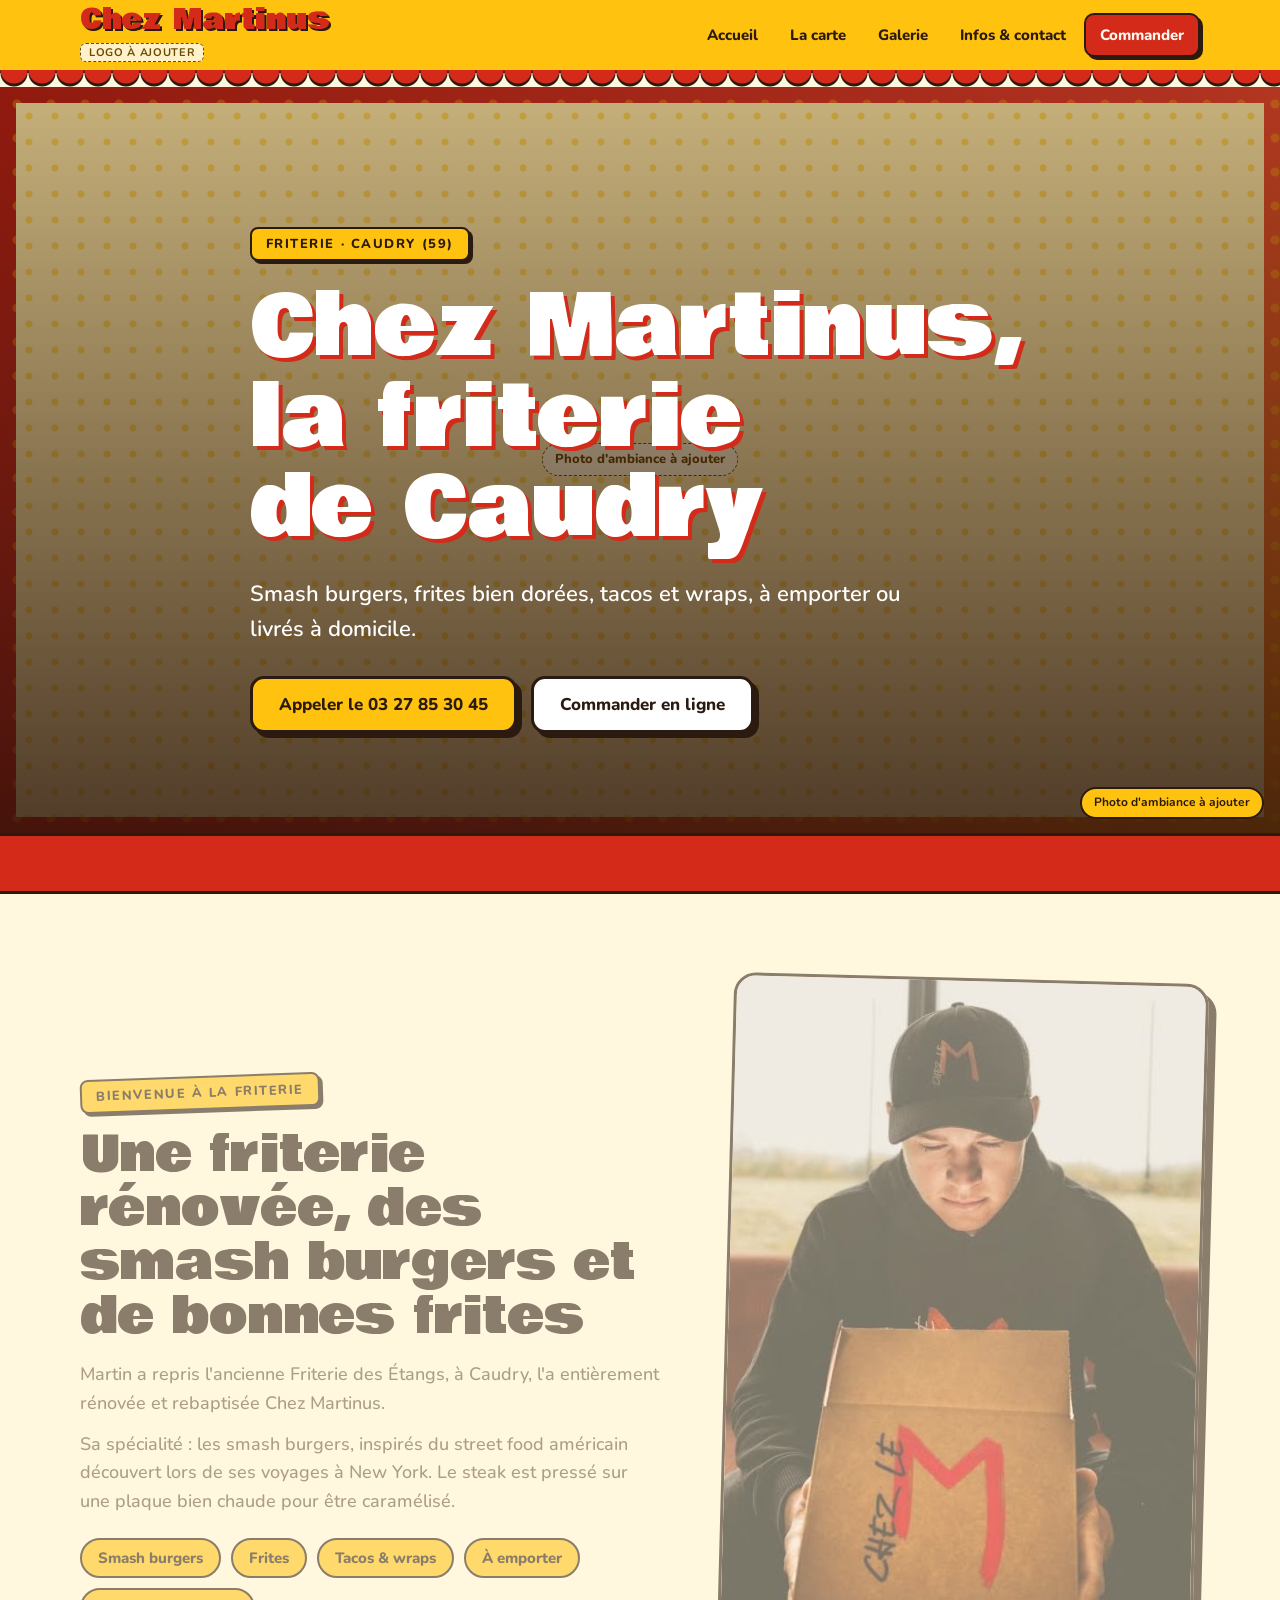
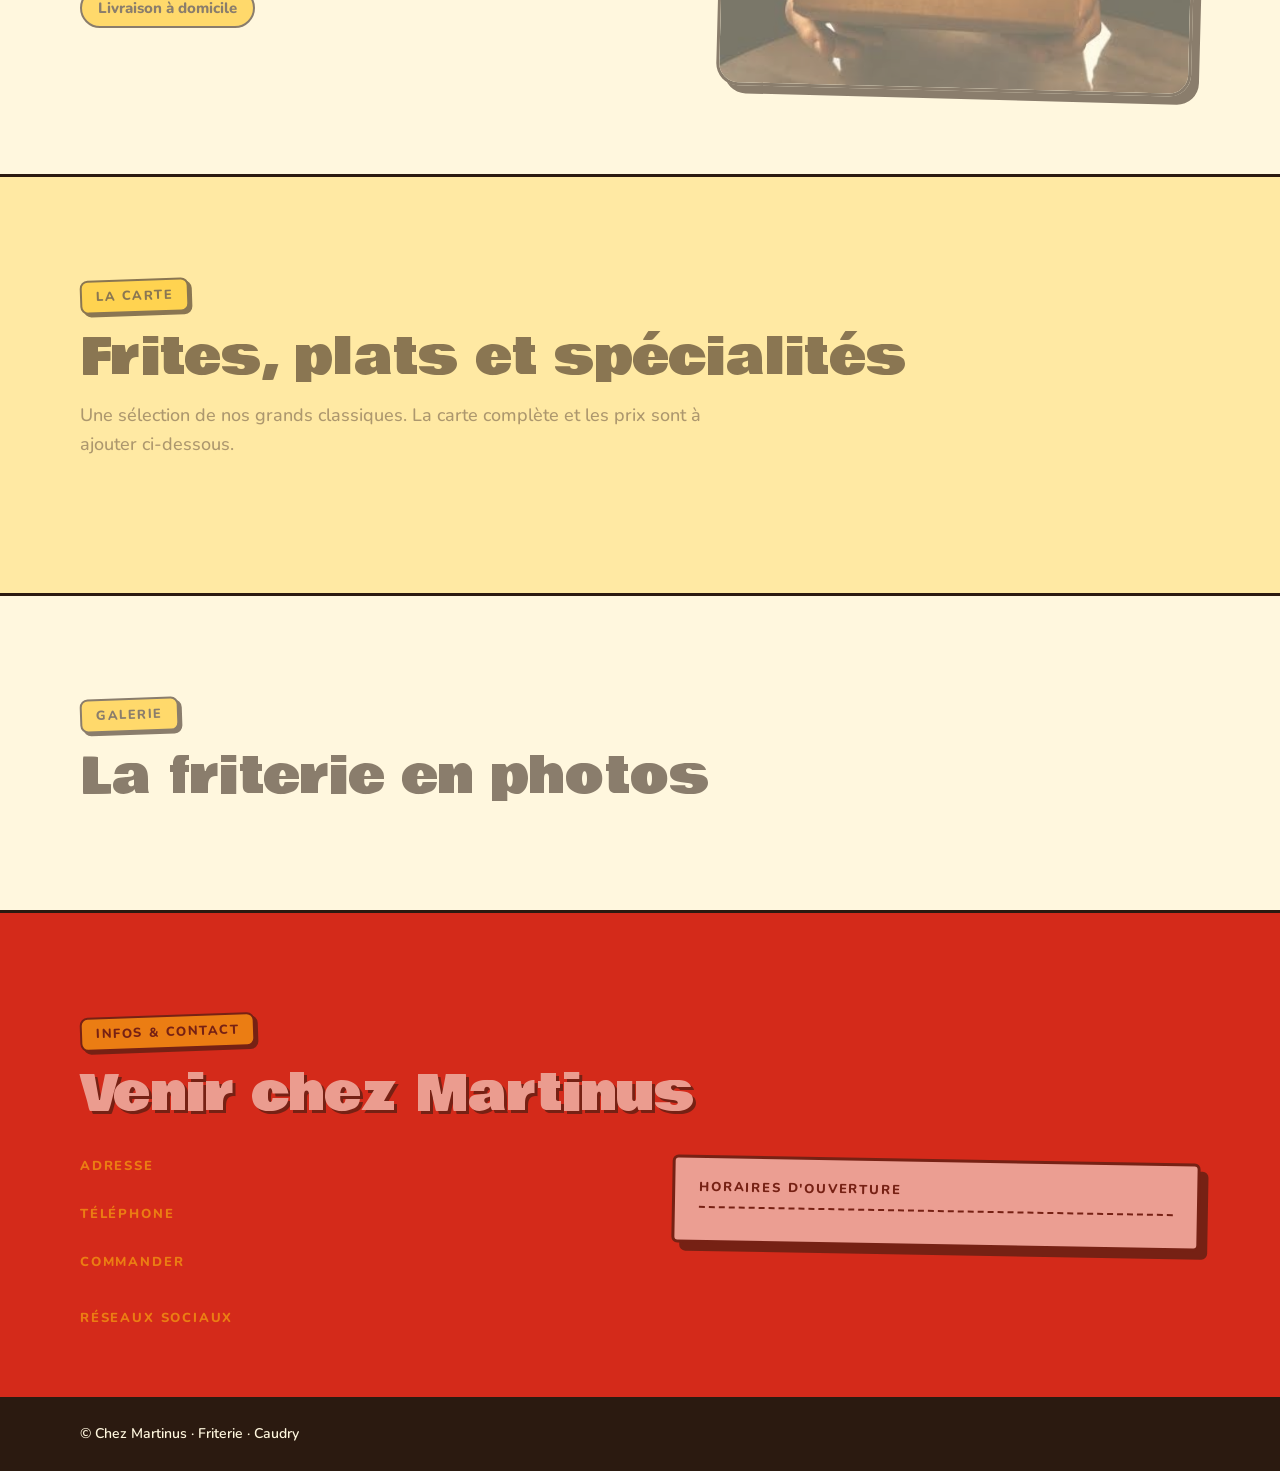
==== commit ebc448f5: "Ajout de la photo dans la section de présentation Co-Authored-By: Claude Sonnet 5.5 <noreply@anthrop" ====
--- a/index.html
+++ b/index.html
@@ -157,7 +157,7 @@
 $("presTitre").innerHTML = P.titre ? esc(P.titre) : "Une friterie à découvrir à Caudry";
 $("presTexte").innerHTML = P.texte ? P.texte.split(/\n+/).map((t) => `<p style="margin-top:12px">${esc(t)}</p>`).join("") : `<p>${todo("Présentation de la friterie à rédiger (2 à 4 phrases)")}</p>`;
 $("presFaits").innerHTML = P.points.length ? P.points.map((t) => `<span class="fact">${esc(t)}</span>`).join("") : "";
-put($("presPhoto"), photo(P.photo, "Friterie Martinus", "Photo de la friterie à ajouter"));
+put($("presPhoto"), photo(P.photo, "Une boîte en carton marquée d'un grand M rouge, aux couleurs de Chez Martinus", "Photo de la friterie à ajouter"));
 $("presPhoto").classList.toggle("ph", !P.photo);
 
 // Carte
--- a/style.css
+++ b/style.css
@@ -126,11 +126,11 @@
 
 /* Présentation */
 .about { display: grid; grid-template-columns: 1.1fr .9fr; gap: clamp(28px, 5vw, 64px); align-items: center; }
-.about .pic { aspect-ratio: 4 / 5; border-radius: 22px; overflow: hidden; border: 3px solid var(--line); box-shadow: var(--hard-lg); max-width: 100%; transform: rotate(1.5deg); }
-.about .pic img { width: 100%; height: 100%; object-fit: cover; }
+.about .pic { aspect-ratio: 2 / 3; border-radius: 22px; overflow: hidden; border: 3px solid var(--line); box-shadow: var(--hard-lg); max-width: 100%; transform: rotate(1.5deg); }
+.about .pic img { width: 100%; height: 100%; object-fit: cover; object-position: center 20%; }
 .facts { display: flex; flex-wrap: wrap; gap: 10px; margin-top: 22px; }
 .fact { border: 2.5px solid var(--line); border-radius: 999px; padding: 6px 16px; font-size: 15px; font-weight: 800; background: var(--accent); color: var(--accent-fg); }
-@media (max-width: 820px) { .about { grid-template-columns: 1fr; } .about .pic { aspect-ratio: 4 / 3; order: -1; transform: none; } }
+@media (max-width: 820px) { .about { grid-template-columns: 1fr; } .about .pic { aspect-ratio: 4 / 5; order: -1; transform: none; max-width: 380px; margin-inline: auto; } }
 
 /* La carte */
 .carte-band { background: var(--bg-2); border-block: 3px solid var(--line); }
